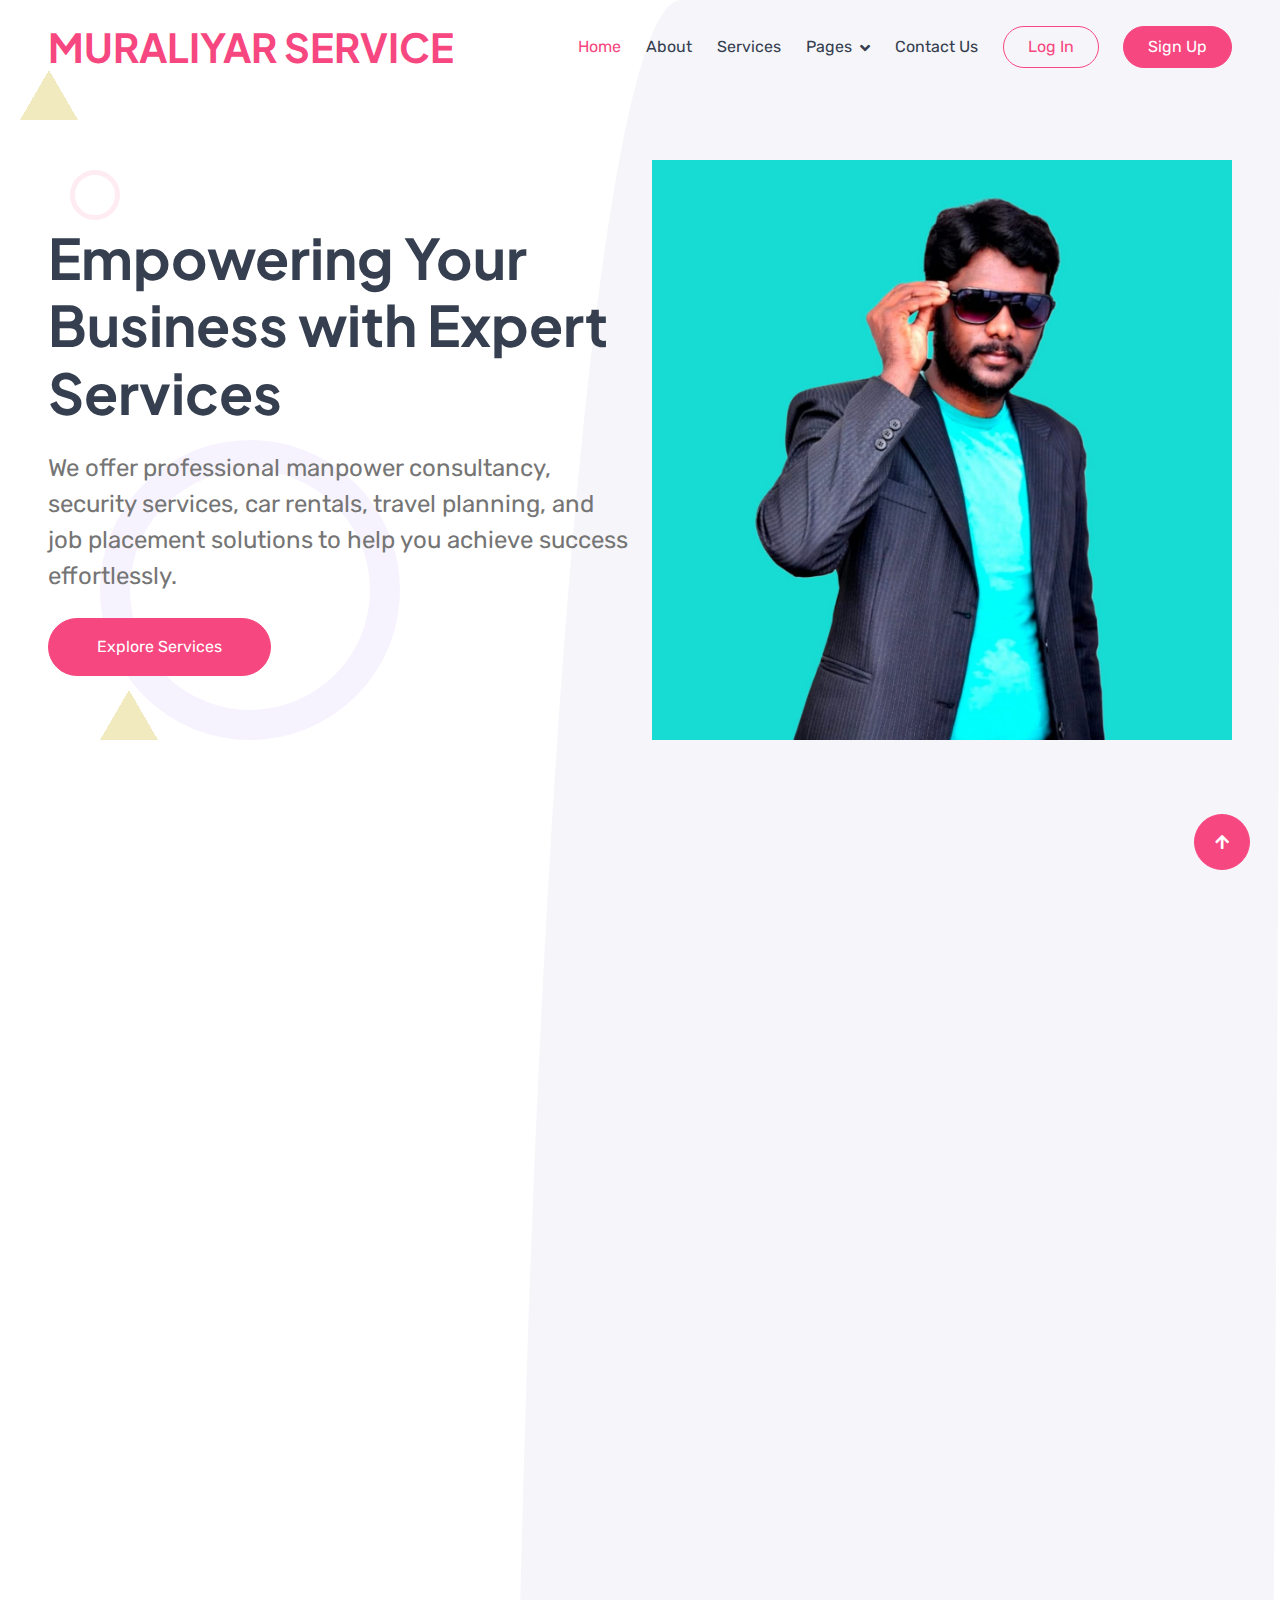
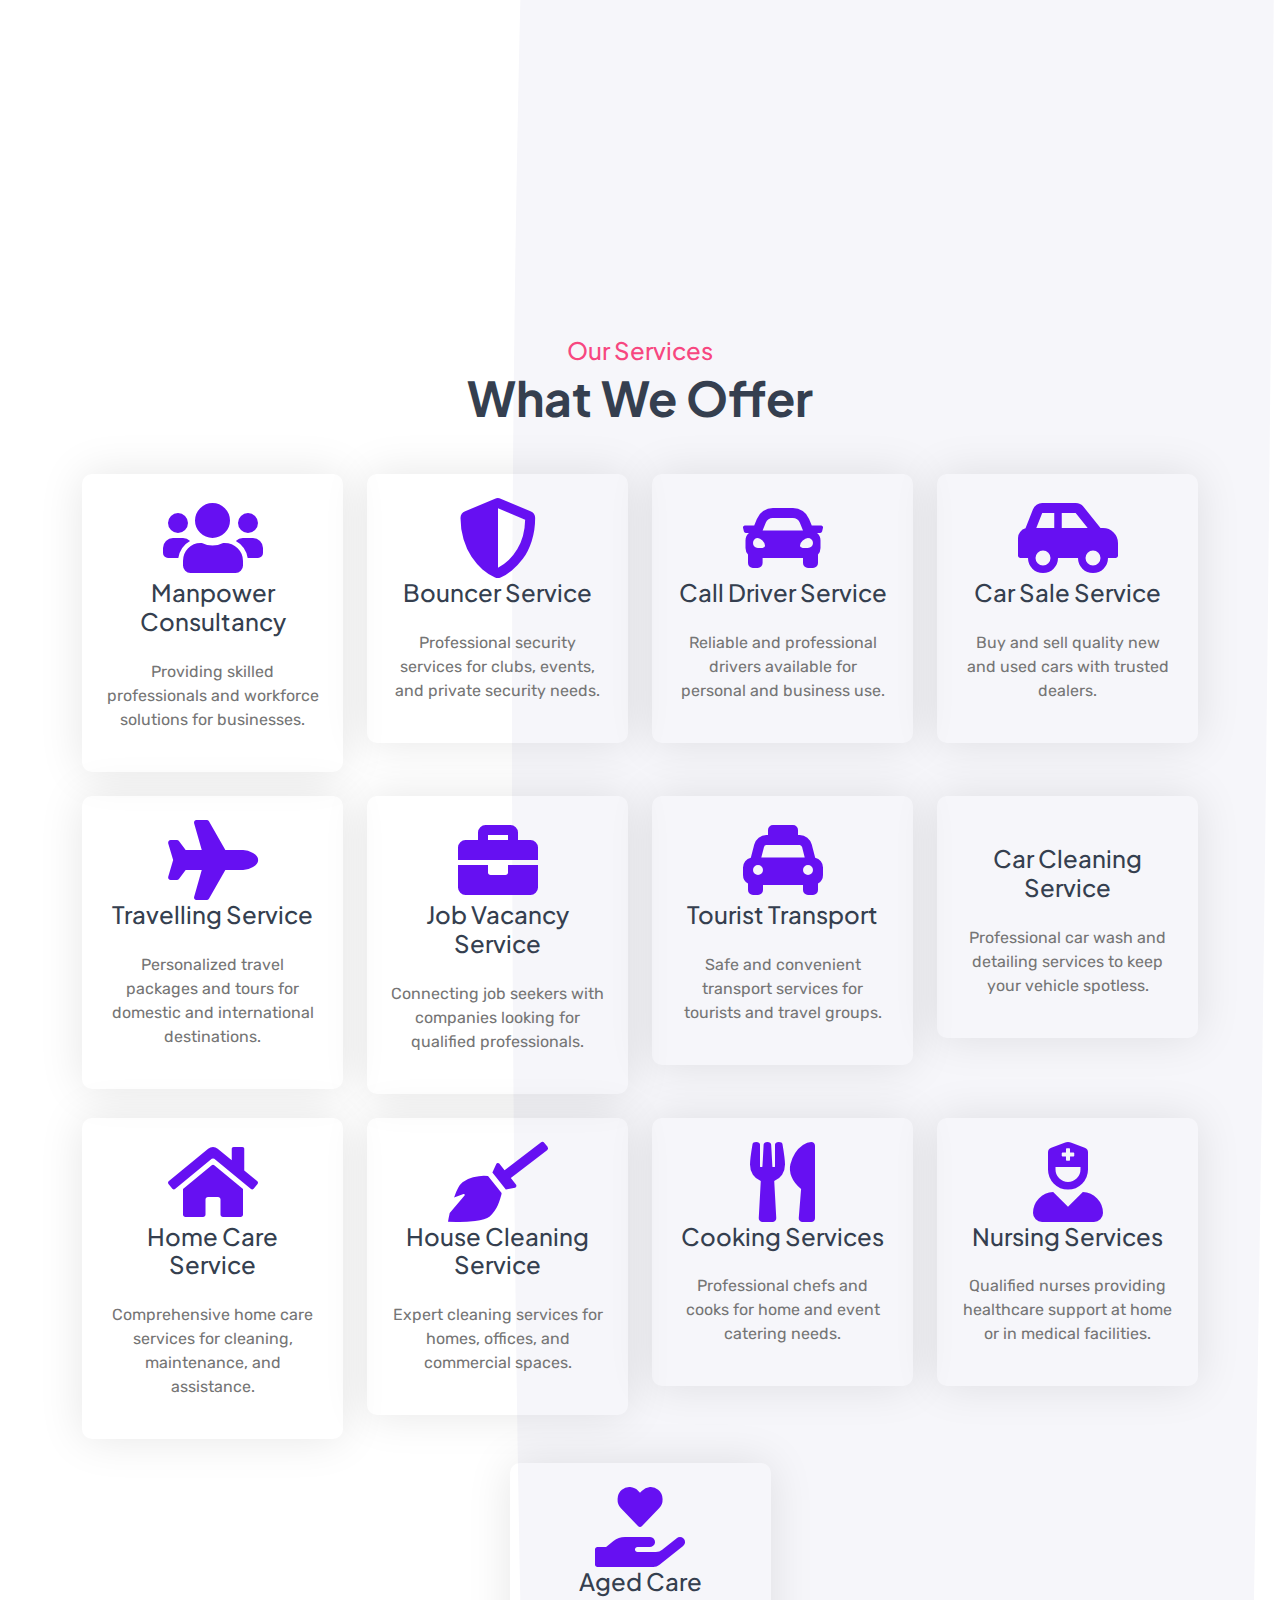
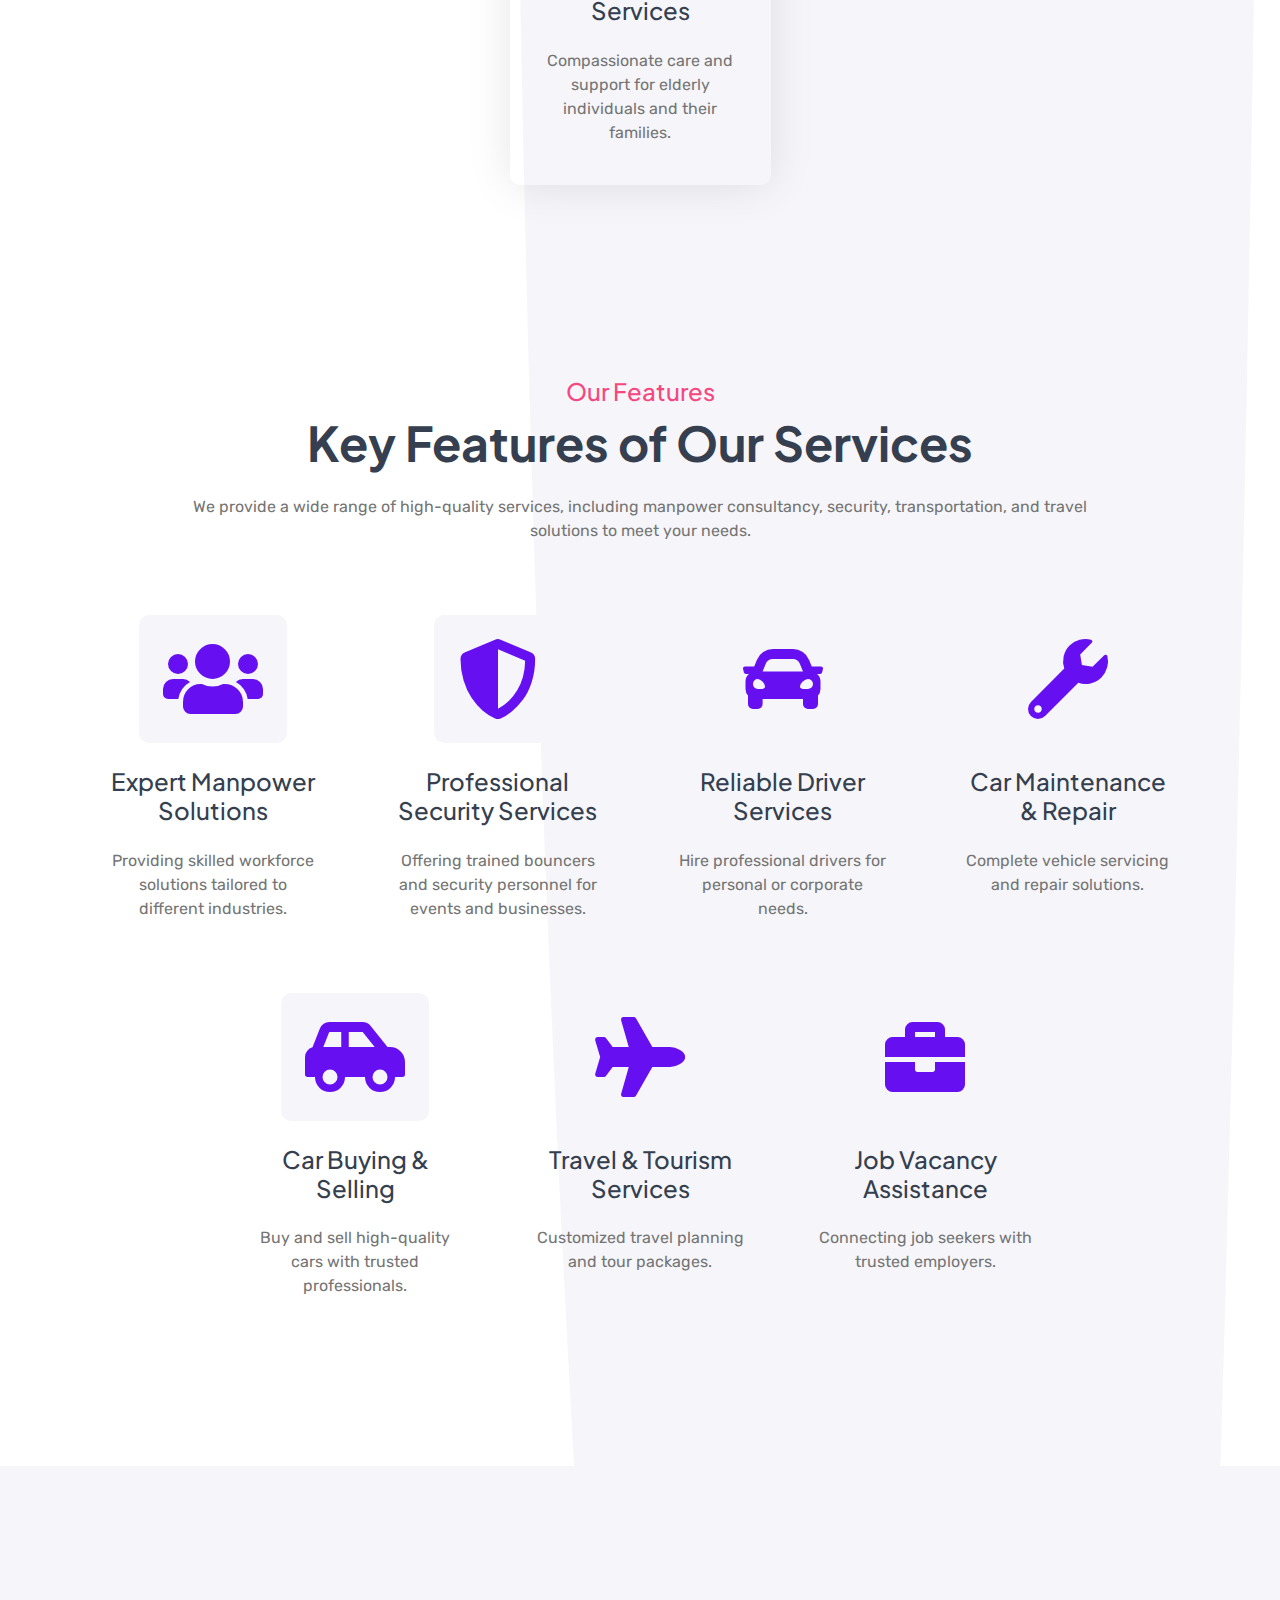
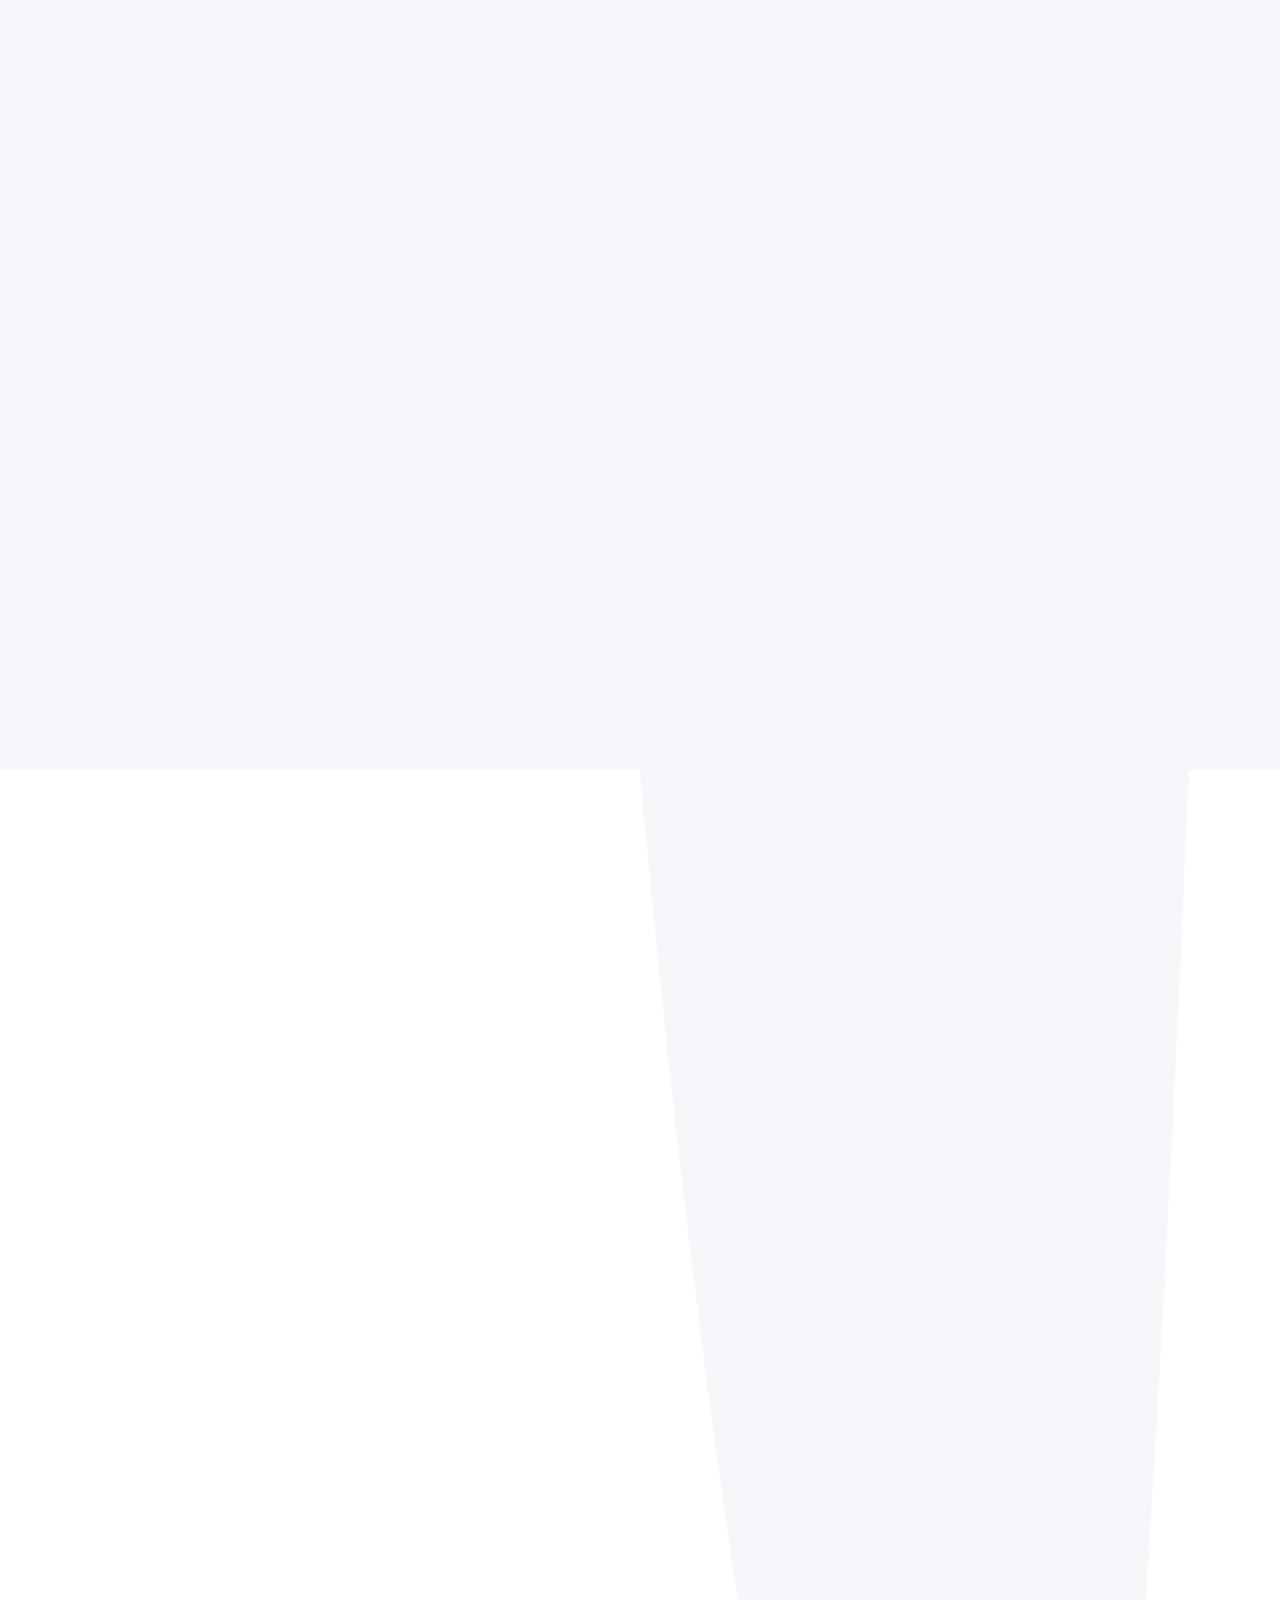
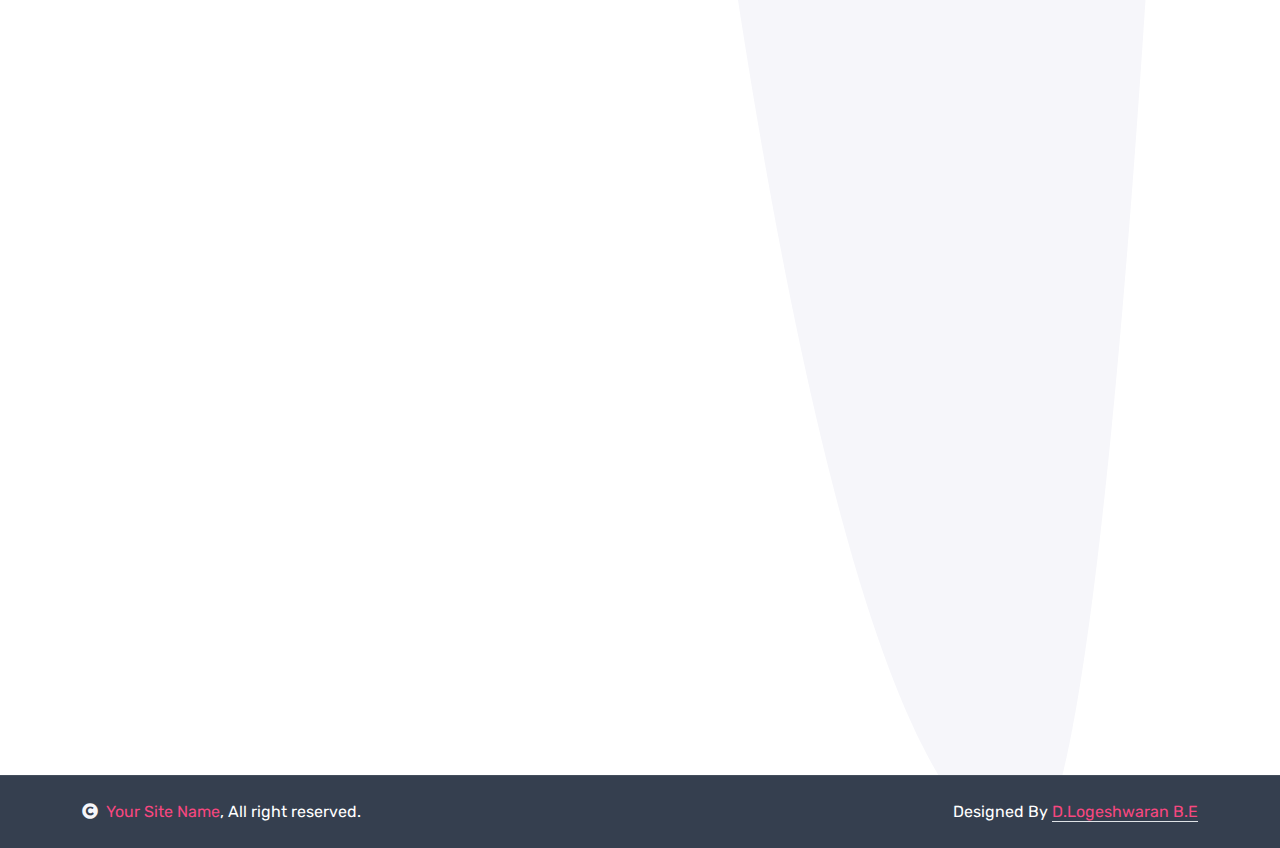
==== frontend/index.html @ b217ac42 "first commit" ====
<!DOCTYPE html>
<html lang="en">

    <head>
        <meta charset="utf-8">
        <title>Muraliyar Service</title>
        <meta content="width=device-width, initial-scale=1.0" name="viewport">
        <meta content="" name="keywords">
        <meta content="" name="description">

        <!-- Google Web Fonts -->
        <link rel="preconnect" href="https://fonts.googleapis.com">
        <link rel="preconnect" href="https://fonts.gstatic.com" crossorigin>
        <link href="https://fonts.googleapis.com/css2?family=Plus+Jakarta+Sans:wght@500;600;700&family=Rubik:wght@400;500&display=swap" rel="stylesheet"> 

        <!-- Icon Font Stylesheet -->
        <link rel="stylesheet" href="https://use.fontawesome.com/releases/v5.15.4/css/all.css"/>
        <link href="https://cdn.jsdelivr.net/npm/bootstrap-icons@1.4.1/font/bootstrap-icons.css" rel="stylesheet">

        <!-- Libraries Stylesheet -->
        <link href="lib/animate/animate.min.css" rel="stylesheet">
        <link href="lib/owlcarousel/assets/owl.carousel.min.css" rel="stylesheet">
        <link href="lib/lightbox/css/lightbox.min.css" rel="stylesheet">


        <!-- Customized Bootstrap Stylesheet -->
        <link href="css/bootstrap.min.css" rel="stylesheet">

        <!-- Template Stylesheet -->
        <link href="css/style.css" rel="stylesheet">
    </head>

    <body>

        <!-- Spinner Start -->
        <div id="spinner" class="show bg-white position-fixed translate-middle w-100 vh-100 top-50 start-50 d-flex align-items-center justify-content-center">
            <div class="spinner-border text-primary" style="width: 3rem; height: 3rem;" role="status">
                <span class="sr-only">Loading...</span>
            </div>
        </div>
        <!-- Spinner End -->


        <!-- Navbar & Hero Start -->
        <div class="container-fluid header position-relative overflow-hidden p-0">
            <nav class="navbar navbar-expand-lg fixed-top navbar-light px-4 px-lg-5 py-3 py-lg-0">
                <a href="index.html" class="navbar-brand p-0">
                    <h1 class="display-6 text-primary m-0">MURALIYAR SERVICE </h1>
                    <!-- <img src="img/logo.png" alt="Logo"> -->
                </a>
                <button class="navbar-toggler" type="button" data-bs-toggle="collapse" data-bs-target="#navbarCollapse">
                    <span class="fa fa-bars"></span>
                </button>
                <div class="collapse navbar-collapse" id="navbarCollapse">
                    <div class="navbar-nav ms-auto py-0">
                        <a href="index.html" class="nav-item nav-link active">Home</a>
                        <a href="about.html" class="nav-item nav-link">About</a>
                        <a href="service.html" class="nav-item nav-link">Services</a>
                        <div class="nav-item dropdown">
                            <a href="#" class="nav-link dropdown-toggle" data-bs-toggle="dropdown">Pages</a>
                            <div class="dropdown-menu m-0">
                                <a href="feature.html" class="dropdown-item">Features</a>
                                <a href="pricing.html" class="dropdown-item">Pricing</a>
                            </div>
                        </div>
                        <a href="contact.html" class="nav-item nav-link">Contact Us</a>
                    </div>
                    <a href="login.html" class="btn btn-light border border-primary rounded-pill text-primary py-2 px-4 me-4">Log In</a>
                    <a href="signup.html" class="btn btn-primary rounded-pill text-white py-2 px-4">Sign Up</a>
                </div>
            </nav>

<!-- Hero Header Start -->
<div class="hero-header overflow-hidden px-5">
    <div class="rotate-img">
        <img src="img/sty-1.png" class="img-fluid w-100" alt="">
        <div class="rotate-sty-2"></div>
    </div>
    <div class="row gy-5 align-items-center">
        <div class="col-lg-6 wow fadeInLeft" data-wow-delay="0.1s">
            <h1 class="display-4 text-dark mb-4 wow fadeInUp" data-wow-delay="0.3s">Empowering Your Business with Expert Services</h1>
            <p class="fs-4 mb-4 wow fadeInUp" data-wow-delay="0.5s">We offer professional manpower consultancy, security services, car rentals, travel planning, and job placement solutions to help you achieve success effortlessly.</p>
            <a href="service.html" class="btn btn-primary rounded-pill py-3 px-5 wow fadeInUp" data-wow-delay="0.7s">Explore Services</a>
        </div>
        <div class="col-lg-6 wow fadeInRight" data-wow-delay="0.2s">
            <img src="img\IMG-20250218-WA0001[1].jpg" class="img-fluid w-100 h-100" alt="Our Services">
        </div>
    </div>
</div>
<!-- Hero Header End -->


<!-- About Start -->
<div class="container-fluid overflow-hidden py-5" style="margin-top: 6rem;">
    <div class="container py-5">
        <div class="row g-5">
            <div class="col-lg-6 wow fadeInUp" data-wow-delay="0.1s">
                <div class="RotateMoveLeft">
                    <img src="img/IMG-20250218-WA0002[1].jpg" class="img-fluid w-100" alt="Our Services">
                </div>
            </div>
            <div class="col-lg-6 wow fadeInUp" data-wow-delay="0.3s">
                <h4 class="mb-1 text-primary">About Us</h4>
                <h1 class="display-5 mb-4">Reliable Services for Your Business Needs</h1>
                <p class="mb-4">At Muraliyar Services, we specialize in providing top-quality manpower consultancy, professional security services, car rentals, vehicle maintenance, travel planning, and job vacancy solutions. Our mission is to deliver reliable and efficient services that meet your business and personal needs.</p>
                <a href="contact.html" class="btn btn-primary rounded-pill py-3 px-5">Learn More</a>
            </div>
        </div>
    </div>
</div>
<!-- About End -->





    <!-- Service Start -->
    <div class="container-fluid service py-5">
        <div class="container py-5">
            <div class="text-center mx-auto mb-5" style="max-width: 900px;">
                <h4 class="mb-1 text-primary">Our Services</h4>
                <h1 class="display-5 mb-4">What We Offer</h1>
            </div>
            <div class="row g-4 justify-content-center">
                <div class="col-md-6 col-lg-4 col-xl-3">
                    <div class="service-item text-center rounded p-4">
                        <i class="fas fa-users fa-5x text-secondary"></i>
                        <h4 class="mb-4">Manpower Consultancy</h4>
                        <p>Providing skilled professionals and workforce solutions for businesses.</p>
                    </div>
                </div>
                <div class="col-md-6 col-lg-4 col-xl-3">
                    <div class="service-item text-center rounded p-4">
                        <i class="fas fa-shield-alt fa-5x text-secondary"></i>
                        <h4 class="mb-4">Bouncer Service</h4>
                        <p>Professional security services for clubs, events, and private security needs.</p>
                    </div>
                </div>
                <div class="col-md-6 col-lg-4 col-xl-3">
                    <div class="service-item text-center rounded p-4">
                        <i class="fas fa-car fa-5x text-secondary"></i>
                        <h4 class="mb-4">Call Driver Service</h4>
                        <p>Reliable and professional drivers available for personal and business use.</p>
                    </div>
                </div>
                <div class="col-md-6 col-lg-4 col-xl-3">
                    <div class="service-item text-center rounded p-4">
                        <i class="fas fa-car-side fa-5x text-secondary"></i>
                        <h4 class="mb-4">Car Sale Service</h4>
                        <p>Buy and sell quality new and used cars with trusted dealers.</p>
                    </div>
                </div>
                <div class="col-md-6 col-lg-4 col-xl-3">
                    <div class="service-item text-center rounded p-4">
                        <i class="fas fa-plane fa-5x text-secondary"></i>
                        <h4 class="mb-4">Travelling Service</h4>
                        <p>Personalized travel packages and tours for domestic and international destinations.</p>
                    </div>
                </div>
                <div class="col-md-6 col-lg-4 col-xl-3">
                    <div class="service-item text-center rounded p-4">
                        <i class="fas fa-briefcase fa-5x text-secondary"></i>
                        <h4 class="mb-4">Job Vacancy Service</h4>
                        <p>Connecting job seekers with companies looking for qualified professionals.</p>
                    </div>
                </div>
                <div class="col-md-6 col-lg-4 col-xl-3">
                    <div class="service-item text-center rounded p-4">
                        <i class="fas fa-taxi fa-5x text-secondary"></i>
                        <h4 class="mb-4">Tourist Transport</h4>
                        <p>Safe and convenient transport services for tourists and travel groups.</p>
                    </div>
                </div>
                <div class="col-md-6 col-lg-4 col-xl-3">
                    <div class="service-item text-center rounded p-4">
                        <i class="fas fa-car-wash fa-5x text-secondary"></i>
                        <h4 class="mb-4">Car Cleaning Service</h4>
                        <p>Professional car wash and detailing services to keep your vehicle spotless.</p>
                    </div>
                </div>
                <div class="col-md-6 col-lg-4 col-xl-3">
                    <div class="service-item text-center rounded p-4">
                        <i class="fas fa-home fa-5x text-secondary"></i>
                        <h4 class="mb-4">Home Care Service</h4>
                        <p>Comprehensive home care services for cleaning, maintenance, and assistance.</p>
                    </div>
                </div>
                <div class="col-md-6 col-lg-4 col-xl-3">
                    <div class="service-item text-center rounded p-4">
                        <i class="fas fa-broom fa-5x text-secondary"></i>
                        <h4 class="mb-4">House Cleaning Service</h4>
                        <p>Expert cleaning services for homes, offices, and commercial spaces.</p>
                    </div>
                </div>
                <div class="col-md-6 col-lg-4 col-xl-3">
                    <div class="service-item text-center rounded p-4">
                        <i class="fas fa-utensils fa-5x text-secondary"></i>
                        <h4 class="mb-4">Cooking Services</h4>
                        <p>Professional chefs and cooks for home and event catering needs.</p>
                    </div>
                </div>
                <div class="col-md-6 col-lg-4 col-xl-3">
                    <div class="service-item text-center rounded p-4">
                        <i class="fas fa-user-nurse fa-5x text-secondary"></i>
                        <h4 class="mb-4">Nursing Services</h4>
                        <p>Qualified nurses providing healthcare support at home or in medical facilities.</p>
                    </div>
                </div>
                <div class="col-md-6 col-lg-4 col-xl-3">
                    <div class="service-item text-center rounded p-4">
                        <i class="fas fa-hand-holding-heart fa-5x text-secondary"></i>
                        <h4 class="mb-4">Aged Care Services</h4>
                        <p>Compassionate care and support for elderly individuals and their families.</p>
                    </div>
                </div>
            </div>
        </div>
    </div>
    <!-- Service End -->

        

<!-- Feature Start -->
<div class="container-fluid feature overflow-hidden py-5">
    <div class="container py-5">
        <div class="text-center mx-auto mb-5" style="max-width: 900px;">
            <h4 class="text-primary">Our Features</h4>
            <h1 class="display-5 mb-4">Key Features of Our Services</h1>
            <p class="mb-0">We provide a wide range of high-quality services, including manpower consultancy, security, transportation, and travel solutions to meet your needs.</p>
        </div>
        <div class="row g-4 justify-content-center text-center mb-5">
            <div class="col-md-6 col-lg-4 col-xl-3">
                <div class="text-center p-4">
                    <div class="d-inline-block rounded bg-light p-4 mb-4"><i class="fas fa-users fa-5x text-secondary"></i></div>
                    <div class="feature-content">
                        <h4>Expert Manpower Solutions</h4>
                        <p class="mt-4 mb-0">Providing skilled workforce solutions tailored to different industries.</p>
                    </div>
                </div>
            </div>
            <div class="col-md-6 col-lg-4 col-xl-3">
                <div class="text-center p-4">
                    <div class="d-inline-block rounded bg-light p-4 mb-4"><i class="fas fa-shield-alt fa-5x text-secondary"></i></div>
                    <div class="feature-content">
                        <h4>Professional Security Services</h4>
                        <p class="mt-4 mb-0">Offering trained bouncers and security personnel for events and businesses.</p>
                    </div>
                </div>
            </div>
            <div class="col-md-6 col-lg-4 col-xl-3">
                <div class="text-center p-4">
                    <div class="d-inline-block rounded bg-light p-4 mb-4"><i class="fas fa-car fa-5x text-secondary"></i></div>
                    <div class="feature-content">
                        <h4>Reliable Driver Services</h4>
                        <p class="mt-4 mb-0">Hire professional drivers for personal or corporate needs.</p>
                    </div>
                </div>
            </div>
            <div class="col-md-6 col-lg-4 col-xl-3">
                <div class="text-center p-4">
                    <div class="d-inline-block rounded bg-light p-4 mb-4"><i class="fas fa-wrench fa-5x text-secondary"></i></div>
                    <div class="feature-content">
                        <h4>Car Maintenance & Repair</h4>
                        <p class="mt-4 mb-0">Complete vehicle servicing and repair solutions.</p>
                    </div>
                </div>
            </div>
            <div class="col-md-6 col-lg-4 col-xl-3">
                <div class="text-center p-4">
                    <div class="d-inline-block rounded bg-light p-4 mb-4"><i class="fas fa-car-side fa-5x text-secondary"></i></div>
                    <div class="feature-content">
                        <h4>Car Buying & Selling</h4>
                        <p class="mt-4 mb-0">Buy and sell high-quality cars with trusted professionals.</p>
                    </div>
                </div>
            </div>
            <div class="col-md-6 col-lg-4 col-xl-3">
                <div class="text-center p-4">
                    <div class="d-inline-block rounded bg-light p-4 mb-4"><i class="fas fa-plane fa-5x text-secondary"></i></div>
                    <div class="feature-content">
                        <h4>Travel & Tourism Services</h4>
                        <p class="mt-4 mb-0">Customized travel planning and tour packages.</p>
                    </div>
                </div>
            </div>
            <div class="col-md-6 col-lg-4 col-xl-3">
                <div class="text-center p-4">
                    <div class="d-inline-block rounded bg-light p-4 mb-4"><i class="fas fa-briefcase fa-5x text-secondary"></i></div>
                    <div class="feature-content">
                        <h4>Job Vacancy Assistance</h4>
                        <p class="mt-4 mb-0">Connecting job seekers with trusted employers.</p>
                    </div>
                </div>
            </div>
        </div>
    </div>
</div>
<!-- Feature End -->


<!-- FAQ Start -->
<div class="container-fluid FAQ bg-light overflow-hidden py-5">
    <div class="container py-5">
        <div class="row g-5 align-items-center">
            <div class="col-lg-6 wow fadeInLeft" data-wow-delay="0.1s">
               <div class="accordion" id="accordionExample">
                    <div class="accordion-item border-0 mb-4">
                        <h2 class="accordion-header" id="headingOne">
                            <button class="accordion-button rounded-top" type="button" data-bs-toggle="collapse" data-bs-target="#collapseOne" aria-expanded="true" aria-controls="collapseOne">
                                Why choose our Manpower Consultancy Services?
                            </button>
                        </h2>
                        <div id="collapseOne" class="accordion-collapse collapse show" aria-labelledby="headingOne" data-bs-parent="#accordionExample">
                            <div class="accordion-body my-2">
                                <h5>Providing Skilled Workforce Solutions</h5>
                                <p>We specialize in connecting businesses with skilled professionals to meet their staffing needs. Our vast network ensures that you get the right talent for your organization.</p>
                            </div>
                        </div>
                    </div>
                    <div class="accordion-item border-0 mb-4">
                        <h2 class="accordion-header" id="headingTwo">
                            <button class="accordion-button collapsed rounded-top" type="button" data-bs-toggle="collapse" data-bs-target="#collapseTwo" aria-expanded="false" aria-controls="collapseTwo">
                                How does our Call Driver Service work?
                            </button>
                        </h2>
                        <div id="collapseTwo" class="accordion-collapse collapse" aria-labelledby="headingTwo" data-bs-parent="#accordionExample">
                            <div class="accordion-body my-2">
                                <h5>Reliable & Professional Drivers</h5>
                                <p>Our call driver service provides trained and verified drivers for your personal or business travel needs. You can book a driver anytime, ensuring a safe and comfortable journey.</p>
                            </div>
                        </div>
                    </div>
                    <div class="accordion-item border-0">
                        <h2 class="accordion-header" id="headingThree">
                            <button class="accordion-button collapsed rounded-top" type="button" data-bs-toggle="collapse" data-bs-target="#collapseThree" aria-expanded="false" aria-controls="collapseThree">
                                What are the benefits of our Tourist Transport Service?
                            </button>
                        </h2>
                        <div id="collapseThree" class="accordion-collapse collapse" aria-labelledby="headingThree" data-bs-parent="#accordionExample">
                            <div class="accordion-body my-2">
                                <h5>Safe & Comfortable Travel Experience</h5>
                                <p>Our tourist transport services ensure that travelers get a seamless travel experience with well-maintained vehicles and experienced drivers. Explore destinations with ease and comfort.</p>
                            </div>
                        </div>
                    </div>
               </div>
            </div>
            <div class="col-lg-6 wow fadeInRight" data-wow-delay="0.3s">
                <div class="FAQ-img RotateMoveRight rounded">
                    <img src="img/featureimg.jpg" class="img-fluid w-100" alt="Our Services">
                </div>
            </div>
        </div>
    </div>
</div>
<!-- FAQ End -->


<!-- Pricing Start -->
<div class="container-fluid price py-5">
    <div class="container py-5">
        <div class="text-center mx-auto mb-5 wow fadeInUp" data-wow-delay="0.1s" style="max-width: 900px;">
            <h4 class="text-primary">Package Tariff</h4>
            <h1 class="display-5 mb-4">Choose the Best Plan for Your Trip</h1>
            <p class="mb-0">Find the perfect package that suits your travel needs. Compare our options and book your ride today.</p>
        </div>
        <div class="row g-5 justify-content-center">
            <div class="col-md-12 wow fadeInUp" data-wow-delay="0.1s">
                <div class="price-item bg-light rounded text-center">
                    <div class="text-center text-dark border-bottom d-flex flex-column justify-content-center p-4">
                        <p class="fs-2 fw-bold text-uppercase mb-0">Tariff Details</p>
                    </div>
                    <div class="text-start p-5">
                        <table class="table table-bordered">
                            <thead class="table-primary">
                                <tr>
                                    <th>KM</th>
                                    <th>SEDAN A/C</th>
                                    <th>ERTIGA A/C</th>
                                    <th>XYLO, TAVERA A/C</th>
                                    <th>EECO A/C</th>
                                    <th>INNOVA A/C</th>
                                </tr>
                            </thead>
                            <tbody>
                                <tr><td>20</td><td>420</td><td>620</td><td>620</td><td>520</td><td>830</td></tr>
                                <tr><td>40</td><td>700</td><td>940</td><td>960</td><td>800</td><td>1190</td></tr>
                                <tr><td>80</td><td>1260</td><td>1580</td><td>1640</td><td>1360</td><td>1910</td></tr>
                                <tr><td>100</td><td>1540</td><td>1900</td><td>1980</td><td>1640</td><td>2270</td></tr>
                                <tr><td>150</td><td>2240</td><td>2700</td><td>2830</td><td>2340</td><td>3170</td></tr>
                                <tr><td>200</td><td>2940</td><td>3500</td><td>3680</td><td>3040</td><td>4070</td></tr>
                                <tr><td>250</td><td>3640</td><td>4300</td><td>4530</td><td>3740</td><td>4970</td></tr>
                                <tr><td>300</td><td>4340</td><td>5100</td><td>5380</td><td>4440</td><td>5870</td></tr>
                                <tr><td>350</td><td>5040</td><td>5900</td><td>6230</td><td>5140</td><td>6770</td></tr>
                                <tr><td>400</td><td>5740</td><td>6100</td><td>7080</td><td>5840</td><td>7670</td></tr>
                            </tbody>
                        </table>
                        <a class="btn btn-primary rounded-pill py-2 px-5 mt-3" type="button" href="contact.html">contact</a>
                    </div>
                </div>
            </div>
        </div>
    </div>
</div>
<!-- Pricing End -->





        <!-- Footer Start -->
        <div class="container-fluid footer py-5 wow fadeIn" data-wow-delay="0.2s">
            <div class="container py-5">
                <div class="row g-5">
                    <div class="col-md-6 col-lg-6 col-xl-3">
                        <div class="footer-item d-flex flex-column">
                            <h4 class="text-dark mb-4">Company</h4>
                            <a href="feature.html"> Our Features</a>
                            <a href="about.html"> About Us</a>
                        </div>
                    </div>
                    <div class="col-md-6 col-lg-6 col-xl-3">
                        <div class="footer-item d-flex flex-column">
                            <h4 class="mb-4 text-dark">Quick Links</h4>
                            <a href="about.html"> About Us</a>
                            <a href="contact.html"> Contact Us</a>
                        </div>
                    </div>
                    <div class="col-md-6 col-lg-6 col-xl-3">
                        <div class="footer-item d-flex flex-column">
                            <h4 class="mb-4 text-dark">Services</h4>
                            <a href="service.html"> Services</a>
                            <a href="pricing.html"> Offering Job Salary</a>
                        </div>
                    </div>
                    <div class="col-md-6 col-lg-6 col-xl-3">
                        <div class="footer-item d-flex flex-column">
                            <h4 class="mb-4 text-dark">Contact Info</h4>
                            <a href=""><i class="fa fa-map-marker-alt me-2"></i> TINDIVANAM, VILLUPURAM, TAMIL NADU, INDIA.</a>
                            <a href=""><i class="fas fa-envelope me-2"></i> muraliyar150289@gmail.com</a>
                            <a href=""><i class="fas fa-phone me-2"></i> +91 63854 34306</a>
                            <a href="" class="mb-3"><i class="fas fa-print me-2"></i> +91 63854 34326</a>
                            <div class="d-flex align-items-center">
                                <i class="fas fa-share fa-2x text-secondary me-2"></i>
                                <a class="btn-square btn btn-primary rounded-circle mx-1" href=""><i class="fab fa-facebook-f"></i></a>
                                <a class="btn-square btn btn-primary rounded-circle mx-1" href=""><i class="fab fa-twitter"></i></a>
                                <a class="btn-square btn btn-primary rounded-circle mx-1" href=""><i class="fab fa-instagram"></i></a>
                                <a class="btn-square btn btn-primary rounded-circle mx-1" href=""><i class="fab fa-linkedin-in"></i></a>
                            </div>
                        </div>
                    </div>
                </div>
            </div>
        </div>
        <!-- Footer End -->

        
        <!-- Copyright Start -->
        <div class="container-fluid copyright py-4">
            <div class="container">
                <div class="row g-4 align-items-center">
                    <div class="col-md-6 text-center text-md-start mb-md-0">
                        <span class="text-white"><a href="#"><i class="fas fa-copyright text-light me-2"></i>Your Site Name</a>, All right reserved.</span>
                    </div>
                    <div class="col-md-6 text-center text-md-end text-white">
                        <!--/*** This template is free as long as you keep the below author’s credit link/attribution link/backlink. ***/-->
                        <!--/*** If you'd like to use the template without the below author’s credit link/attribution link/backlink, ***/-->
                        <!--/*** you can purchase the Credit Removal License from "https://htmlcodex.com/credit-removal". ***/-->
                        Designed By <a class="border-bottom" href="https://personal-blog-virid-alpha.vercel.app/">D.Logeshwaran B.E</a>
                    </div>
                </div>
            </div>
        </div>
        <!-- Copyright End -->


        <!-- Back to Top -->
        <a href="#" class="btn btn-primary btn-lg-square back-to-top"><i class="fa fa-arrow-up"></i></a>   

        
    <!-- JavaScript Libraries -->
    <script src="https://ajax.googleapis.com/ajax/libs/jquery/3.6.4/jquery.min.js"></script>
    <script src="https://cdn.jsdelivr.net/npm/bootstrap@5.0.0/dist/js/bootstrap.bundle.min.js"></script>
    <script src="lib/wow/wow.min.js"></script>
    <script src="lib/easing/easing.min.js"></script>
    <script src="lib/waypoints/waypoints.min.js"></script>
    <script src="lib/counterup/counterup.min.js"></script>
    <script src="lib/owlcarousel/owl.carousel.min.js"></script>
    <script src="lib/lightbox/js/lightbox.min.js"></script>
    

    <!-- Template Javascript -->
    <script src="js/main.js"></script>
    </body>

</html>
---- frontend/css/style.css ----
/*** Spinner Start ***/
/*** Spinner ***/
#spinner {
    opacity: 0;
    visibility: hidden;
    transition: opacity .5s ease-out, visibility 0s linear .5s;
    z-index: 99999;
}

#spinner.show {
    transition: opacity .5s ease-out, visibility 0s linear 0s;
    visibility: visible;
    opacity: 1;
}
/*** Spinner End ***/

.back-to-top {
    position: fixed;
    right: 30px;
    bottom: 30px;
    display: flex;
    width: 45px;
    height: 45px;
    align-items: center;
    justify-content: center;
    transition: 0.5s;
    z-index: 99;
}

/*** Button Start ***/
.btn {
    font-weight: 600;
    transition: .5s;
}

.btn-square {
    width: 32px;
    height: 32px;
}

.btn-sm-square {
    width: 34px;
    height: 34px;
}

.btn-md-square {
    width: 44px;
    height: 44px;
}

.btn-lg-square {
    width: 56px;
    height: 56px;
}

.btn-square,
.btn-sm-square,
.btn-md-square,
.btn-lg-square {
    padding: 0;
    display: flex;
    align-items: center;
    justify-content: center;
    font-weight: normal;
    border-radius: 50%;
}

.btn.btn-primary {
    background: var(--bs-primary) !important;
    color: var(--bs-white) !important;
    font-weight: 400;
    transition: 0.5s;
}

.btn.btn-primary:hover {
    background: var(--bs-white) !important;
    color: var(--bs-primary) !important;
}

.btn.btn-light {
    background: var(--bs-light) !important;
    color: var(--bs-primary) !important;
    font-weight: 400;
    transition: 0.5s;
}

.btn.btn-light:hover {
    background: var(--bs-primary) !important;
    color: var(--bs-light) !important;
}


.RotateMoveLeft {
    position: relative;
    animation: RotateMoveLeft 10s linear infinite;
}

.RotateMoveRight {
    position: relative;
    animation: RotateMoveLeft 10s linear infinite;
}

@keyframes RotateMoveLeft {
    0%   {left: 0px;}
    50%   {left: 40px;}
    100%  {left: 0px;}
}

@keyframes RotateMoveRight {
    0%   {right: 0px;}
    50%   {right: 40px;}
    100%  {right: 0px;}
}


/*** Navbar ***/
.navbar-light .navbar-nav .nav-link {
    margin-right: 25px;
    padding: 35px 0;
    color: var(--bs-dark) !important;
    font-size: 16px;
    font-weight: 400;
    outline: none;
    transition: .5s;
}

.sticky-top.navbar-light .navbar-nav .nav-link {
    padding: 20px 0;
    color: var(--dark) !important;
}

.navbar-light .navbar-nav .nav-link:hover,
.navbar-light .navbar-nav .nav-link.active {
    color: var(--bs-primary) !important;
}

.navbar-light .navbar-brand img {
    max-height: 50px;
    transition: .5s;
}

.sticky-top.navbar-light .navbar-brand img {
    max-height: 45px;
}

.navbar .dropdown-toggle::after {
    border: none;
    content: "\f107";
    font-family: "Font Awesome 5 Free";
    font-weight: 600;
    vertical-align: middle;
    margin-left: 8px;
}

@media (min-width: 1200px) {
    .navbar .nav-item .dropdown-menu {
        display: block;
        visibility: hidden;
        top: 100%;
        transform: rotateX(-75deg);
        transform-origin: 0% 0%;
        border: 0;
        border-radius: 10px;
        transition: .5s;
        opacity: 0;
    }
}

.dropdown .dropdown-menu a:hover {
    background: var(--bs-primary);
    color: var(--bs-white);
}

.navbar .nav-item:hover .dropdown-menu {
    transform: rotateX(0deg);
    visibility: visible;
    background: var(--bs-light) !important;
    transition: .5s;
    opacity: 1;
}

.collapse.navbar-collapse {
    transition: 0.5s;
}

@media (max-width: 992px) {
    nav.bg-transparent {
        position: absolute;
        width: 100%;
        background: transparent !important;
    }

    .navbar.navbar-expand-lg button span {
        position: relative;
        z-index: 99;
    }

    .navbar {
        position: relative;
        background: var(--bs-light);
        z-index: 2;
    }

    .sticky-top.navbar-light {
        position: relative;
        background: var(--bs-white) !important;
        padding: 0 20px 20px 20px !important;
    }

    .sticky-top.navbar-light {
        background: transparent;
    }

    nav.navbar {
        padding: 0 30px 30px 0;
    }

    .navbar.navbar-expand-lg .navbar-toggler {
        padding: 10px 20px;
        border: 1px solid var(--bs-primary);
        color: var(--bs-primary);
    }

    .navbar-light .navbar-collapse {
        margin-top: 15px;
        border-top: 1px solid #DDDDDD;
    }

    .navbar-light .navbar-nav .nav-link,
    .sticky-top.navbar-light .navbar-nav .nav-link {
        padding: 10px 0;
        margin-left: 0;
        color: var(--bs-dark) !important;
    }


    .navbar-light .navbar-brand img {
        max-height: 45;
    }

    .hero-header {
        margin-top: -100px !important;
    }
}

@media (min-width: 992px) {
    .navbar-light {
        position: absolute;
        width: 100%;
        top: 0;
        left: 0;
        background: transparent !important;
        z-index: 999;
    }
    
    .sticky-top.navbar-light {
        position: fixed;
        background: var(--bs-light) !important;
    }
}
/*** Navbar End ***/

/*** Single Page Hero Header Start ***/
.bg-breadcrumb {
    position: relative;
    overflow: hidden;
    background: linear-gradient(rgba(102, 16, 242, 0.05), rgba(102, 16, 242, 0.05));
    background-position: center center;
    background-repeat: no-repeat;
    background-size: cover;
    padding: 150px 0 60px 0;
    margin-bottom: 6rem;
    transition: 0.5s;
}

.bg-breadcrumb::after {
    content: "";
    position: absolute;
    bottom: -20%;
    left: -10%;
    width: 600px;
    height: 600px;
    border-radius: 300px;
    border: 80px solid rgba(247, 71, 128, 0.05);
    background: transparent;
    animation: RotateMoveSingle 5s linear infinite;
    z-index: -1;
}

.bg-breadcrumb .breadcrumb {
    position: relative;
    z-index: 2;
}


@keyframes RotateMoveSingle {
    0% {
        -webkit-transform: rotateZ(0deg) rotate(0deg) translate3d(0, 1%, 0) rotateZ(0deg);
        transform: rotateZ(0deg) rotate(0deg) translate3d(0, 1%, 0) rotateZ(0deg);
    }
      100% {
        -webkit-transform: rotateZ(360deg) rotate(360deg) translate3d(0, 1%, 0) rotateZ(-360deg);
        transform: rotateZ(360deg) rotate(360deg) translate3d(0, 1%, 0) rotateZ(-360deg);
    }

    0% {bottom: 0px;}
    50%   {left: -10px;}
    75%   {bottom: 10%;}
    100%  {bottom: 0px;}
}

.bg-breadcrumb::before {
    content: "";
    position: absolute;
    top: -15%;
    right: -10%;
    width: 600px;
    height: 600px;
    border-radius: 300px;
    border: 80px solid rgba(247, 71, 128, 0.04);
    background: transparent;
    animation: RotateMoveSingle 5s linear infinite;
    z-index: -1;
}

@keyframes RotateMoveSingle {
    0% {
        -webkit-transform: rotateZ(0deg) rotate(0deg) translate3d(0, 1%, 0) rotateZ(0deg);
        transform: rotateZ(0deg) rotate(0deg) translate3d(0, 1%, 0) rotateZ(0deg);
    }
      100% {
        -webkit-transform: rotateZ(360deg) rotate(360deg) translate3d(0, 1%, 0) rotateZ(-360deg);
        transform: rotateZ(360deg) rotate(360deg) translate3d(0, 1%, 0) rotateZ(-360deg);
    }

    0% {top: 0px;}
    50%   {top: 10%;}
    100%  {top: 0px;}
}

@media (max-width: 992px) {
    .bg-breadcrumb {
        padding-top: 100px !important;
    }
}

.bg-breadcrumb .breadcrumb-item a {
    color: var(--bs-dark) !important;
}


.breadcrumb-animation {
    position: absolute;
    top: 0;
    left: 0;
    width: 100%;
    height: 100%;
    overflow: hidden;
}

.breadcrumb-animation li {
    position: absolute;
    display: block;
    list-style: none;
    width: 20px;
    height: 20px;
    background: rgba(102, 16, 242, 0.07);
    animation: animate 25s linear infinite;
    bottom: -150px;
    
}

.breadcrumb-animation li:nth-child(1) {
    left: 25%;
    width: 80px;
    height: 80px;
    animation-delay: 0s;
}


.breadcrumb-animation li:nth-child(2) {
    left: 10%;
    width: 20px;
    height: 20px;
    animation-delay: 2s;
    animation-duration: 12s;
}

.breadcrumb-animation li:nth-child(3) {
    left: 70%;
    width: 20px;
    height: 20px;
    animation-delay: 4s;
}

.breadcrumb-animation li:nth-child(4) {
    left: 40%;
    width: 60px;
    height: 60px;
    animation-delay: 0s;
    animation-duration: 18s;
}

.breadcrumb-animation li:nth-child(5) {
    left: 65%;
    width: 20px;
    height: 20px;
    animation-delay: 0s;
}

.breadcrumb-animation li:nth-child(6) {
    left: 75%;
    width: 110px;
    height: 110px;
    animation-delay: 3s;
}

.breadcrumb-animation li:nth-child(7) {
    left: 35%;
    width: 150px;
    height: 150px;
    animation-delay: 7s;
}

.breadcrumb-animation li:nth-child(8) {
    left: 50%;
    width: 25px;
    height: 25px;
    animation-delay: 15s;
    animation-duration: 45s;
}

.breadcrumb-animation li:nth-child(9) {
    left: 20%;
    width: 15px;
    height: 15px;
    animation-delay: 2s;
    animation-duration: 35s;
}

.breadcrumb-animation li:nth-child(10) {
    left: 85%;
    width: 150px;
    height: 150px;
    animation-delay: 0s;
    animation-duration: 11s;
}

@keyframes animate {

    0%{
        transform: translateY(0) rotate(0deg);
        opacity: 1;
        border-radius: 0;
    }

    100%{
        transform: translateY(-1000px) rotate(720deg);
        opacity: 0;
        border-radius: 50%;
    }

}
/*** Single Page Hero Header End ***/


/*** Hearo Header Start ***/
.header::after {
    position: absolute;
    content: "";
    top: 0;
    right: 0;
    width: 60%;
    height: 100%;
    background: var(--bs-light);
    border-radius: 22% 78% 33% 67% / 32% 0% 100% 68%;
    animation: bgMove 5s linear infinite;
    z-index: -1;
}

@keyframes bgMove {
    0%   {right: 0px;}
    50%   {right: 20px;}
    100%  {right: 0px;}
}

.header::before {
    content: "";
    position: absolute;
    bottom: -9%;
    left: -7%;
    width: 400px;
    height: 400px;
    border-radius: 200px;
    border: 30px solid rgba(247, 71, 128, 0.05);
    background: transparent;
    animation: RotateMoveHeader 5s linear infinite;
    z-index: -1;

}

@keyframes RotateMoveHeader {
    0% {
        -webkit-transform: rotateZ(0deg) rotate(0deg) translate3d(0, 1%, 0) rotateZ(0deg);
        transform: rotateZ(0deg) rotate(0deg) translate3d(0, 1%, 0) rotateZ(0deg);
    }
      100% {
        -webkit-transform: rotateZ(360deg) rotate(360deg) translate3d(0, 1%, 0) rotateZ(-360deg);
        transform: rotateZ(360deg) rotate(360deg) translate3d(0, 1%, 0) rotateZ(-360deg);
    }


    0% {bottom: 0px;}
    50%   {left: -10px;}
    75%   {bottom: 9%;}
    100%  {bottom: 0px;}
}

.hero-header {
    padding-top: 160px;
    padding-bottom: 100px;
    position: relative;
}

.hero-header::after {
    content: "";
    position: absolute;
    left: 100px;
    bottom: 100px;
    width: 58px;
    height: 50px;
    background: url(../img/sty-1.png) center center no-repeat;
    animation: RotateMoveSty-3 45s linear infinite;
    transition: 0.5s;
    z-index: -1;
    
}

@keyframes RotateMoveSty-3 {
    0%   {left: 100px;}
    40%   {bottom: -0px;}
    50%   {left: 700px;}
    70%   {bottom: 500px;}
    80%   {left: 400px;}
    95%   {bottom: -0px;}
    100%  {left: 100px;}
}

.hero-header::before {
    content: "";
    position: absolute;
    left: 100px;
    bottom: 100px;
    width: 300px;
    height: 300px;
    border-radius: 150px;
    border: 30px solid rgba(102, 16, 242, 0.05);
    background: transparent;
    animation: RotateMoveSty-4 45s linear infinite;
    transition: 0.5s;
    z-index: -1;
    
}

@keyframes RotateMoveSty-4 {
    0%   {left: 100px;}
    40%   {bottom: -0px;}
    50%   {left: 700px;}
    70%   {bottom: 500px;}
    80%   {left: 400px;}
    95%   {bottom: -0px;}
    100%  {left: 100px;}
}


.hero-header .rotate-img {
    position: absolute;
    top: 70px;
    left: 20px;
}

.hero-header .rotate-img .rotate-sty-2 {
    position: absolute;
    top: 100px;
    left: 50px;
    width: 50px;
    height: 50px;
    border-radius: 30px;
    border: 5px solid rgba(247, 71, 128, 0.1);
    background: transparent;
    animation: RotateMoveSty-2 45s linear infinite;
    transition: 0.5s;

}

@keyframes RotateMoveSty-2 {
    0%   {left: 0px;}
    40%   {top: -30px;}
    50%   {left: 500px;}
    70%   {top: 200px;}
    80%   {left: 100px;}
    95%   {top: -30px;}
    100%  {left: 0px;}
}

.hero-header .rotate-img img {
    position: relative;
    animation: RotateMove 30s linear infinite;
    z-index: -1;
}

@keyframes RotateMove {
    0%   {left: 0px;}
    50%   {left: 200px;}
    100%  {left: 0px;}
}


@media (max-width: 992px) {
    .hero-header {
        padding-top: 280px;
        
    }

    .hero-header .rotate-img img {
        margin-top: 100px;
    }
   
}
/*** Hero Header End ***/


/*** Service Start ***/
.service .service-item {
    box-shadow: 0 0 45px rgba(0, 0, 0, 0.1);
}

.service .service-item,
.service .service-item .service-icon,
.service .service-item a {
    transition: 0.5s;
}

.service .service-item:hover {
    background: rgba(102, 16, 242, 0.09);
    border: 1px ;
}


.service .service-item:hover .service-icon,
.service .service-item:hover a {
    background: var(--bs-white) !important;
}

.service .service-item:hover a:hover {
    background: var(--bs-primary) !important;
    color: var(--bs-white);
}

/*** Service End ***/


/*** Features Start ***/
.feature .feature-img {
    background: var(--bs-light);
    border-radius: 58% 42% 21% 79% / 30% 29% 71% 70%;
}
/*** Features End ***/


/*** Pricing Start ***/
.price .price-item {
    position: relative;
    overflow: hidden;
    transition: 0.5s;
}

.price .price-item:hover {
    background: var(--bs-white) !important;
    box-shadow: 0 0 45px rgba(0, 0, 0, 0.2);
}

.price .price-item .pice-item-offer {
    position: absolute;
    width: 200px;
    height: 110px;
    top: -45px;
    right: -80px;
    background: var(--bs-primary) !important;
    color: var(--bs-white);
    transform: rotate(42deg);
    display: flex;
    align-items: end;
    justify-content: center;
    padding-bottom: 10px;
}
/*** Pricing End ***/


/*** Blog Start ***/
.blog .blog-item {
    border-radius: 10px;
}

.blog .blog-item .blog-img {
    position: relative;
    overflow: hidden;
    background: rgba(102, 16, 242, 0.2);
    border-top-right-radius: 10px;
    border-top-left-radius: 10px;
}

.blog .blog-item .blog-img .blog-info {
    position: absolute;
    width: 100%;
    height: 100%;
    bottom: 0;
    left: 0;
    padding: 20px;
    background: rgba(102, 16, 242, 0.2);
    color: var(--bs-white) !important;
    display: flex;
    align-items: end;
    justify-content: space-between;
    transition: 0.5s;
}

.blog .blog-item .blog-img:hover .blog-info {
    background: rgba(0, 0, 0, .4);
}


.blog .blog-item .blog-content {
    border-bottom-left-radius: 10px;
    border-bottom-right-radius: 10px;
}

.blog .blog-item .blog-img img {
    transition: 0.5s;
}

.blog .blog-item .blog-img:hover img {
    transform: scale(1.3);
}
/*** Blog End ***/


/*** Testimonial Start ***/
.testimonial {
    position: relative;
    background: var(--bs-light);
    overflow: hidden;
    z-index: 1;
}
.testimonial::after {
    content: "";
    position: absolute;
    top: 30%;
    left: 0;
    width: 80px;
    height: 80px;
    border-radius: 40px;
    background: url(../img/testimonial-img-2.jpg) center center no-repeat;
    animation: TestimonialMoveLeft 100s linear infinite;
    z-index: -1;

}

.testimonial::before {
    content: "";
    position: absolute;
    top: 30%;
    right: 0;
    width: 80px;
    height: 80px;
    border-radius: 40px;
    background: url(../img/testimonial-img-3.jpg) center center no-repeat;
    animation: TestimonialMoveRight 100s linear infinite;
    z-index: -1;

}

@keyframes TestimonialMoveLeft {
    0%   {left: 0px;}
    25%   {top: 100px;}
    50%   {left: 100%;}
    75%   {top: 80%;}
    100%  {left: 0px;}
}

@keyframes TestimonialMoveRight {
    0%   {right: 0px;}
    25%   {top: 100px;}
    50%   {right: 100%;}
    75%   {top: 80%;}
    100%  {right: 0px;}
}

.testimonial .testimonial-carousel.owl-carousel {
    position: relative;
    padding: 0 35px;
    transition: 0.5s;
}

.testimonial .testimonial-carousel .owl-nav .owl-prev {
    position: absolute;
    top: 50%;
    left: 10px;
    transform: translateY(-50%);
    width: 65px;
    height: 65px;
    border-radius: 40px;
    display: flex;
    align-items: center;
    justify-content: center;
    background: rgba(102, 16, 242, 0.09);
    color: var(--bs-primary);
    transition: 0.5s;
}

.testimonial .testimonial-carousel .owl-nav .owl-next {
    position: absolute;
    top: 50%;
    right: 10px;
    transform: translateY(-50%);
    width: 65px;
    height: 65px;
    border-radius: 40px;
    display: flex;
    align-items: center;
    justify-content: center;
    background: rgba(102, 16, 242, 0.09);
    color: var(--bs-primary);
    transition: 0.5s;
}


.testimonial .testimonial-carousel .owl-nav .owl-prev:hover,
.testimonial .testimonial-carousel .owl-nav .owl-next:hover {
    background: var(--bs-primary);
    color: var(--bs-white) !important;
}


.testimonial-carousel .owl-dots {
    width: 100%;
    height: 120px;
    display: flex;
    align-items: center;
    justify-content: center;
    margin-top: 10px;
    transition: 0.5s;
}

.testimonial-carousel .owl-dots .owl-dot img {
    width: 40px;
    height: 40px;
    border-radius: 20px;
    margin-right: 15px;
    transition: 0.5s;
}

.testimonial-carousel .owl-dots .owl-dot.active img {
    width: 70px;
    height: 70px;
    border-radius: 40px;
    border: 4px solid var(--bs-secondary);
}

@media (min-width: 900px) {
    .testimonial .testimonial-carousel .testimonial-item .testimonial-inner p.fs-7 {
        font-size: 20px;
    }
}

@media (max-width: 576px) {
    .testimonial .testimonial-carousel.owl-carousel {
        padding: 0;
    }

    .testimonial .testimonial-carousel .owl-nav .owl-prev {
        margin-top: -250px;
        margin-left: -15px;
    }

    .testimonial .testimonial-carousel .owl-nav .owl-next {
        margin-top: -250px;
        margin-right: -15px;
    }
}
/*** Testimonial End ***/

/*** Contact Start ***/
.contact {
    position: relative;
    overflow: hidden;
    transition: 0.5s;
    z-index: 1;
}

.contact::after {
    content: "";
    position: absolute;
    top: 10%;
    left: -1%;
    width: 400px;
    height: 400px;
    border-radius: 200px;
    border: 60px solid rgba(102, 16, 242, 0.05);
    background: transparent;
    animation: ContactMoveLeft 50s linear infinite;
    z-index: 1;
}

@keyframes ContactMoveLeft {
    0%   {left: 0px;}
    25%   {top: 100px;}
    50%   {left: 90%;}
    75%   {top: 80%;}
    100%  {left: 0px;}
}

.contact::before {
    content: "";
    position: absolute;
    top: 10%;
    right: -1%;
    width: 400px;
    height: 400px;
    border-radius: 200px;
    border: 60px solid rgba(102, 16, 242, 0.05);
    background: transparent;
    animation: ContactMoveRight 50s linear infinite;
    z-index: 1;
}

@keyframes ContactMoveRight {
    0%   {right: 0px;}
    25%   {top: 100px;}
    50%   {right: 90%;}
    75%   {top: 80%;}
    100%  {right: 0px;}
}
/*** Contact End ***/


/*** Footer Start ***/
.footer {
    background: linear-gradient(rgba(102, 16, 242, 0.05), rgba(102, 16, 242, 0.05));
    background-position: center center;
    background-repeat: no-repeat;
    background-size: cover;
}
.footer .footer-item a {
    line-height: 35px;
    color: var(--bs-dark);
    transition: 0.5s;
}

.footer .footer-item p {
    line-height: 35px;
}

.footer .footer-item a:hover {
    letter-spacing: 2px;
    color: var(--bs-primary);
}

/*** Footer End ***/

/*** copyright Start ***/
.copyright {
    border-top: 1px solid rgba(255, 255, 255, 0.08);
    background: var(--bs-dark) !important;
}
/*** copyright end ***/
.img-fluid {
    display: flex;
    align-items: center;
    justify-content: center;
}

/* Mobile (Phones) */
@media (max-width: 576px) {
    .img-fluid {
        flex-direction: column;
        width: 100%;
    }
}

/* Tablet */
@media (min-width: 577px) and (max-width: 992px) {
    .img-fluid {
        flex-direction: row;
        flex-wrap: wrap;
        justify-content: center;
    }
}

/* Desktop */
@media (min-width: 993px) {
    .img-fluid {
        flex-direction: row;
        justify-content: space-between;
    }
}
/* Base Navbar Styling */
.navbar {
    background-color: var(--bs-light);
    padding: 15px 20px;
    transition: 0.5s;
    z-index: 1000;
}

.navbar-brand img {
    max-height: 50px;
    transition: 0.5s;
}

/* Navbar Links */
.navbar-nav .nav-link {
    font-size: 16px;
    font-weight: 500;
    color: var(--bs-dark);
    transition: 0.3s;
    padding: 10px 15px;
}

.navbar-nav .nav-link:hover {
    color: var(--bs-primary);
}

/* Dropdown Styling */
.navbar .dropdown-menu {
    border-radius: 10px;
    border: none;
    box-shadow: 0px 5px 15px rgba(0, 0, 0, 0.1);
}

.navbar .dropdown-menu a:hover {
    background-color: var(--bs-primary);
    color: var(--bs-white);
}

/* Responsive Styling */

/* Phone (max-width: 767px) */
@media (max-width: 767px) {
    .navbar {
        padding: 10px;
    }

    .navbar-toggler {
        border: none;
        background: transparent;
        outline: none;
    }

    .navbar-toggler-icon {
        background-color: var(--bs-primary);
        padding: 5px;
        border-radius: 3px;
    }

    .navbar-collapse {
        background-color: var(--bs-light);
        position: absolute;
        top: 100%;
        left: 0;
        width: 100%;
        padding: 10px;
        box-shadow: 0px 5px 15px rgba(0, 0, 0, 0.1);
    }

    .navbar-nav {
        flex-direction: column;
        align-items: start;
    }

    .navbar-nav .nav-link {
        padding: 8px 10px;
        display: block;
    }
}

/* Tablet (768px - 991px) */
@media (min-width: 768px) and (max-width: 991px) {
    .navbar {
        padding: 10px 20px;
    }

    .navbar-nav {
        justify-content: center;
    }

    .navbar-nav .nav-link {
        padding: 10px 12px;
    }
}

/* Desktop (min-width: 992px) */
@media (min-width: 992px) {
    .navbar {
        padding: 15px 30px;
    }

    .navbar-nav {
        display: flex;
        align-items: center;
    }

    .navbar-nav .nav-link {
        padding: 10px 20px;
    }
}
/* Base Styling */
a h1 {
    font-size: 36px; /* Default size */
    font-weight: bold;
    color: var(--bs-dark);
    text-decoration: none;
    transition: color 0.3s ease-in-out;
    text-align: center;
}

/* Hover Effect */
a:hover h1 {
    color: var(--bs-primary); /* Change color on hover */
}

/* Mobile (max-width: 767px) */
@media (max-width: 767px) {
    a h1 {
        font-size: 24px; /* Smaller size for phones */
        text-align: center;
    }
}

/* Tablet (768px - 991px) */
@media (min-width: 768px) and (max-width: 991px) {
    a h1 {
        font-size: 30px; /* Medium size for tablets */
        text-align: center;
    }
}

/* Desktop (min-width: 992px) */
@media (min-width: 992px) {
    a h1 {
        font-size: 40px; /* Larger size for desktops */
        text-align: left;
    }
}
/* Base Table Styling */
table {
    width: 100%;
    border-collapse: collapse;
    border: 1px solid #ddd;
    font-size: 16px;
}

/* Table Header */
th {
    background-color: #333;
    color: solid black;
    padding: 12px;
    text-align: left;
}

/* Table Body */
td {
    padding: 10px;
    border: 1px solid #ddd;
}

/* Zebra Striping */
tr:nth-child(even) {
    background-color: #f2f2f2;
}

/* Responsive Scroll for Mobile */
@media (max-width: 767px) {
    table {
        display: block;
        overflow-x: auto;
        white-space: nowrap;
    }
}

/* Tablet (768px - 991px) */
@media (min-width: 768px) and (max-width: 991px) {
    table {
        font-size: 14px; /* Reduce font size */
    }
}

/* Desktop (min-width: 992px) */
@media (min-width: 992px) {
    table {
        font-size: 16px;
    }
}
/* Footer Styling */
footer {
    background-color: #222;
    color: #fff;
    text-align: center;
    padding: 20px;
}

/* Footer Text */
footer p {
    margin: 0;
    font-size: 16px;
    line-height: 1.6;
    word-wrap: break-word;
    overflow-wrap: break-word;
}

/* Mobile (max-width: 767px) */
@media (max-width: 767px) {
    footer {
        padding: 15px;
    }
    footer p {
        font-size: 14px;
    }
}

/* Tablet (768px - 991px) */
@media (min-width: 768px) and (max-width: 991px) {
    footer {
        padding: 18px;
    }
    footer p {
        font-size: 15px;
    }
}

/* Desktop (min-width: 992px) */
@media (min-width: 992px) {
    footer {
        padding: 25px;
    }
    footer p {
        font-size: 16px;
    }
}
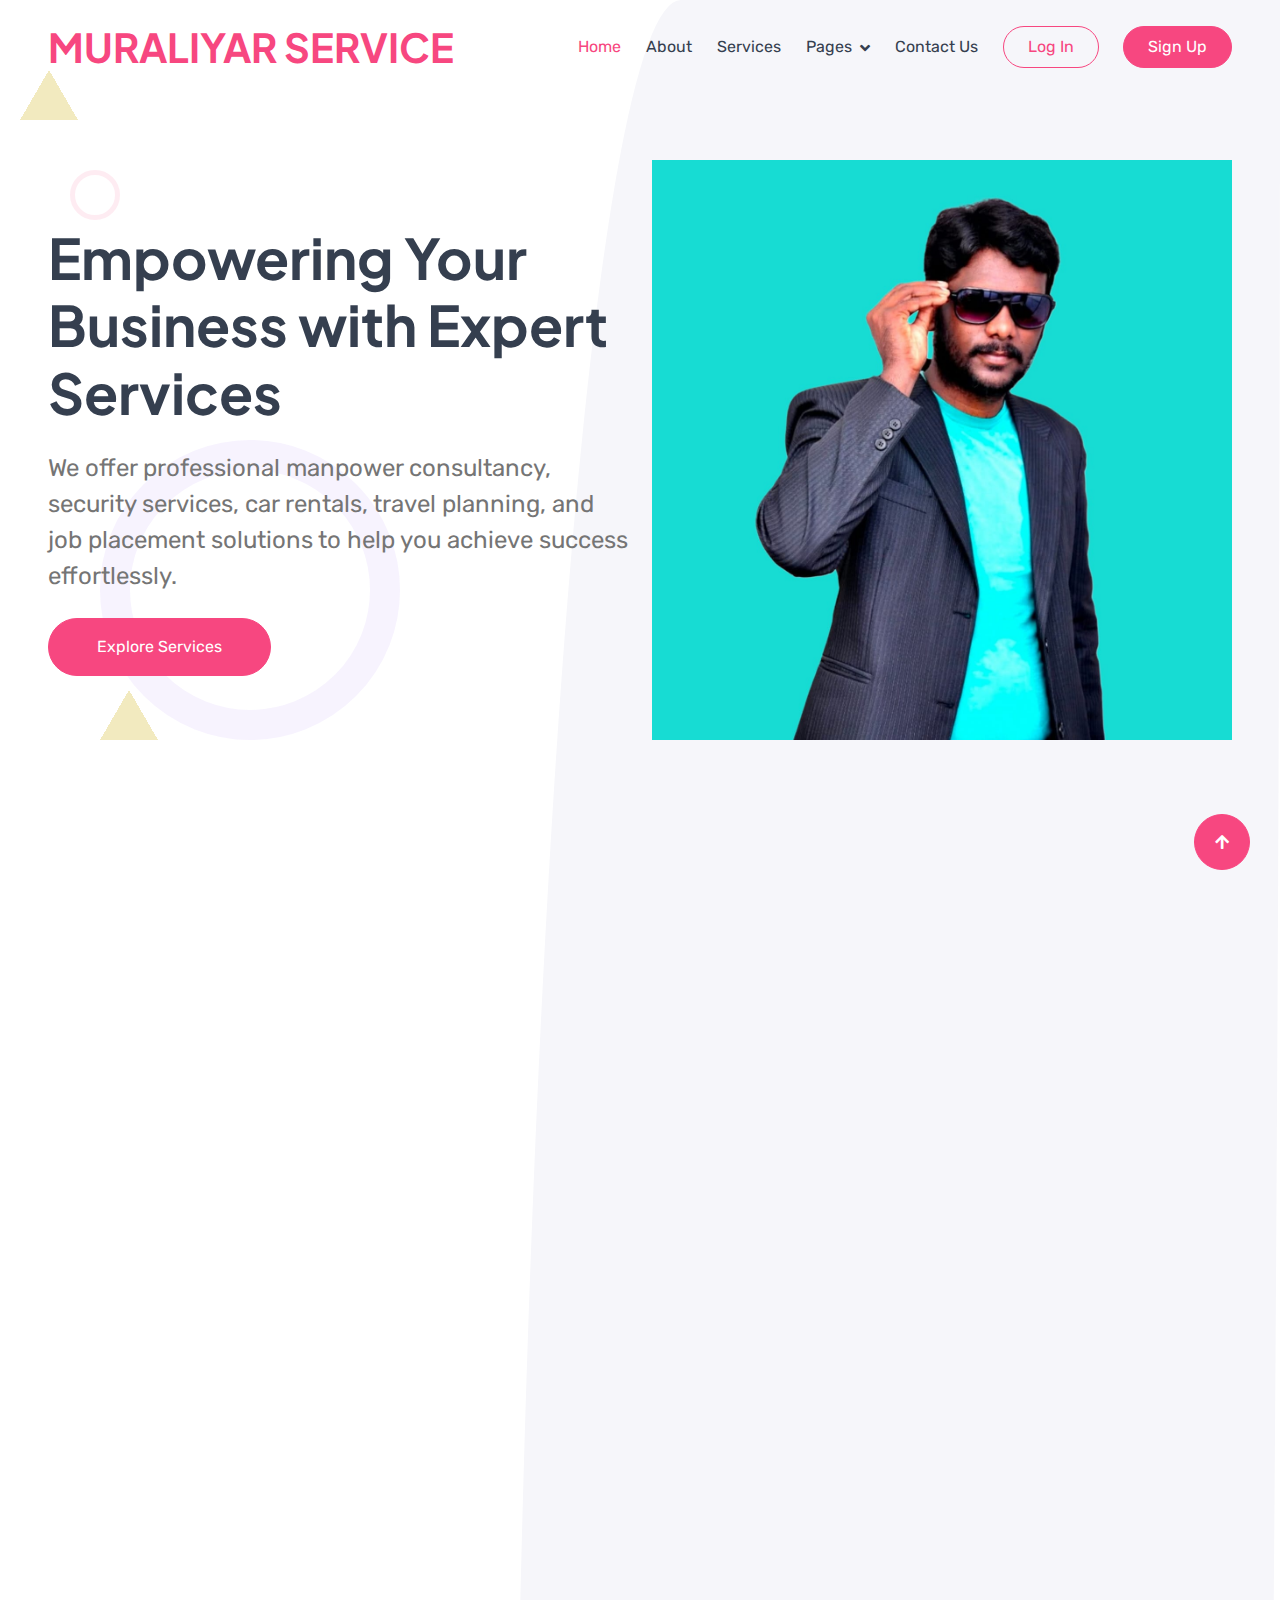
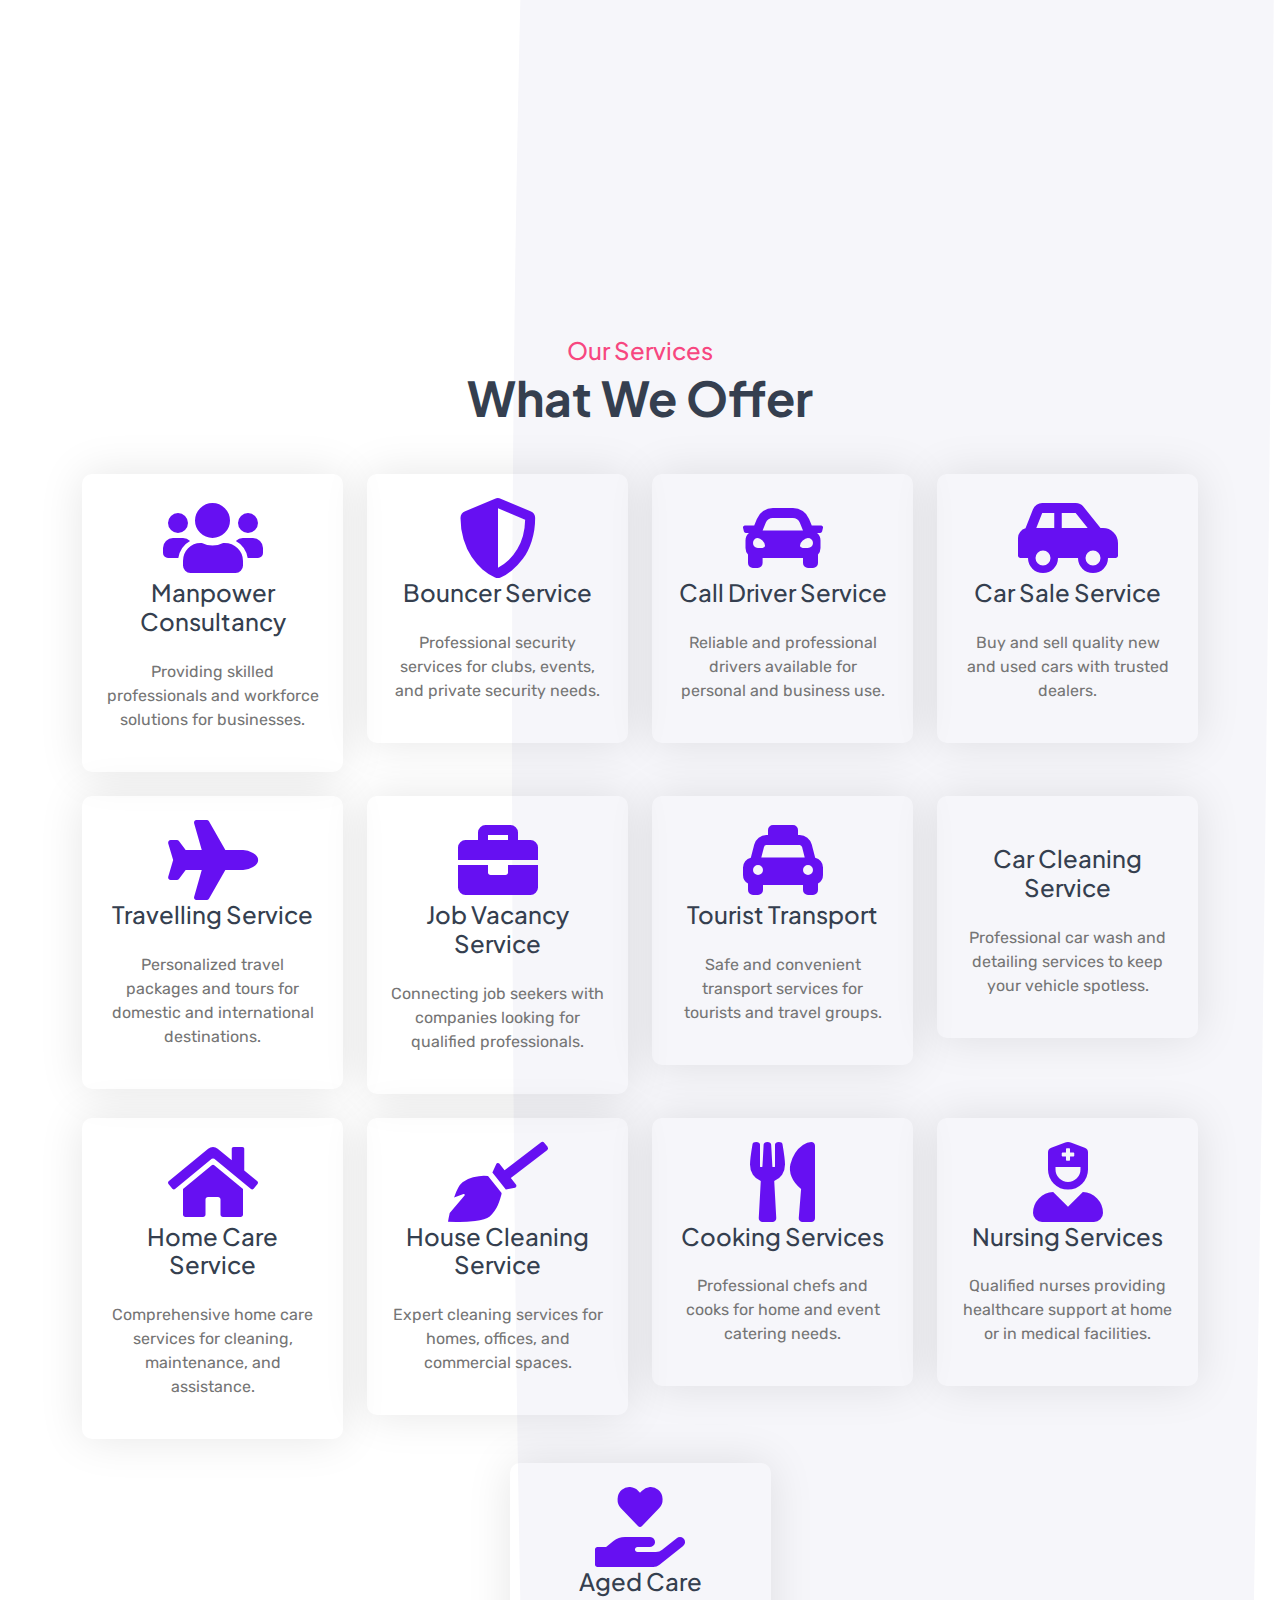
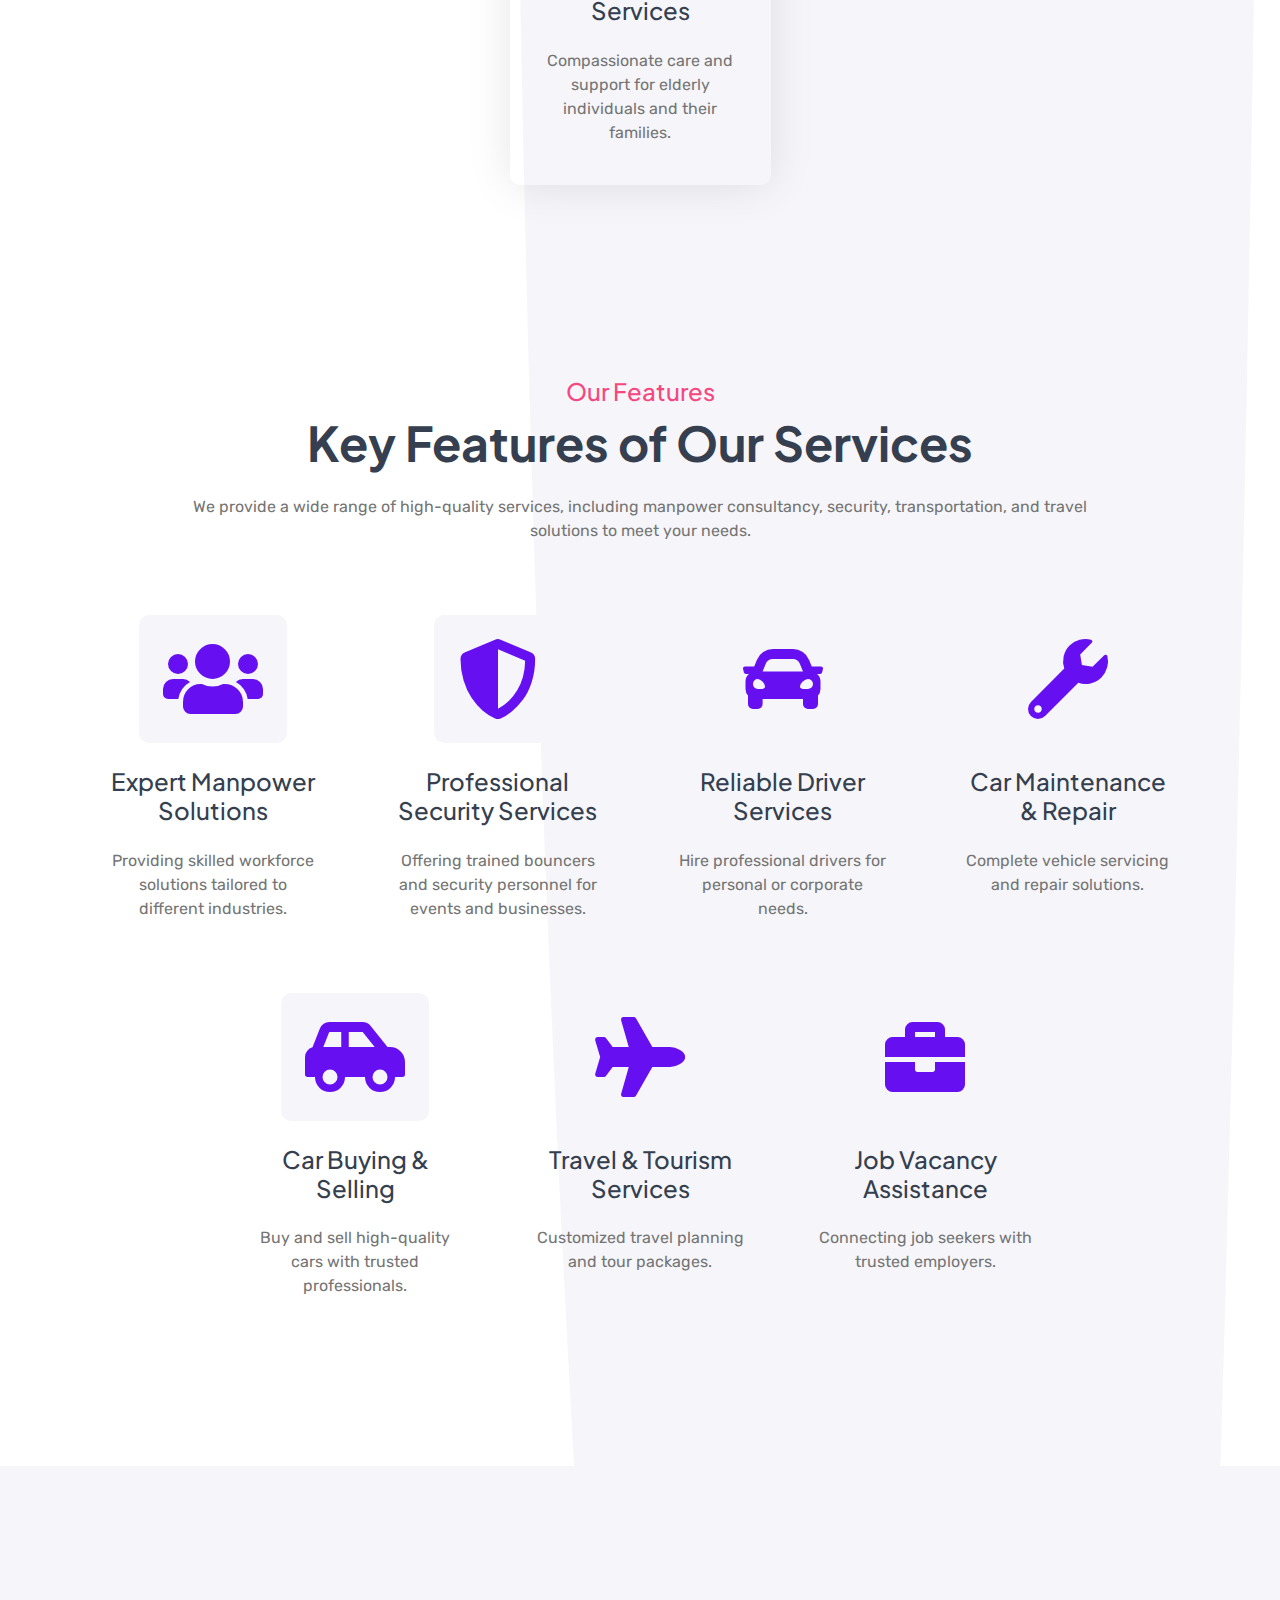
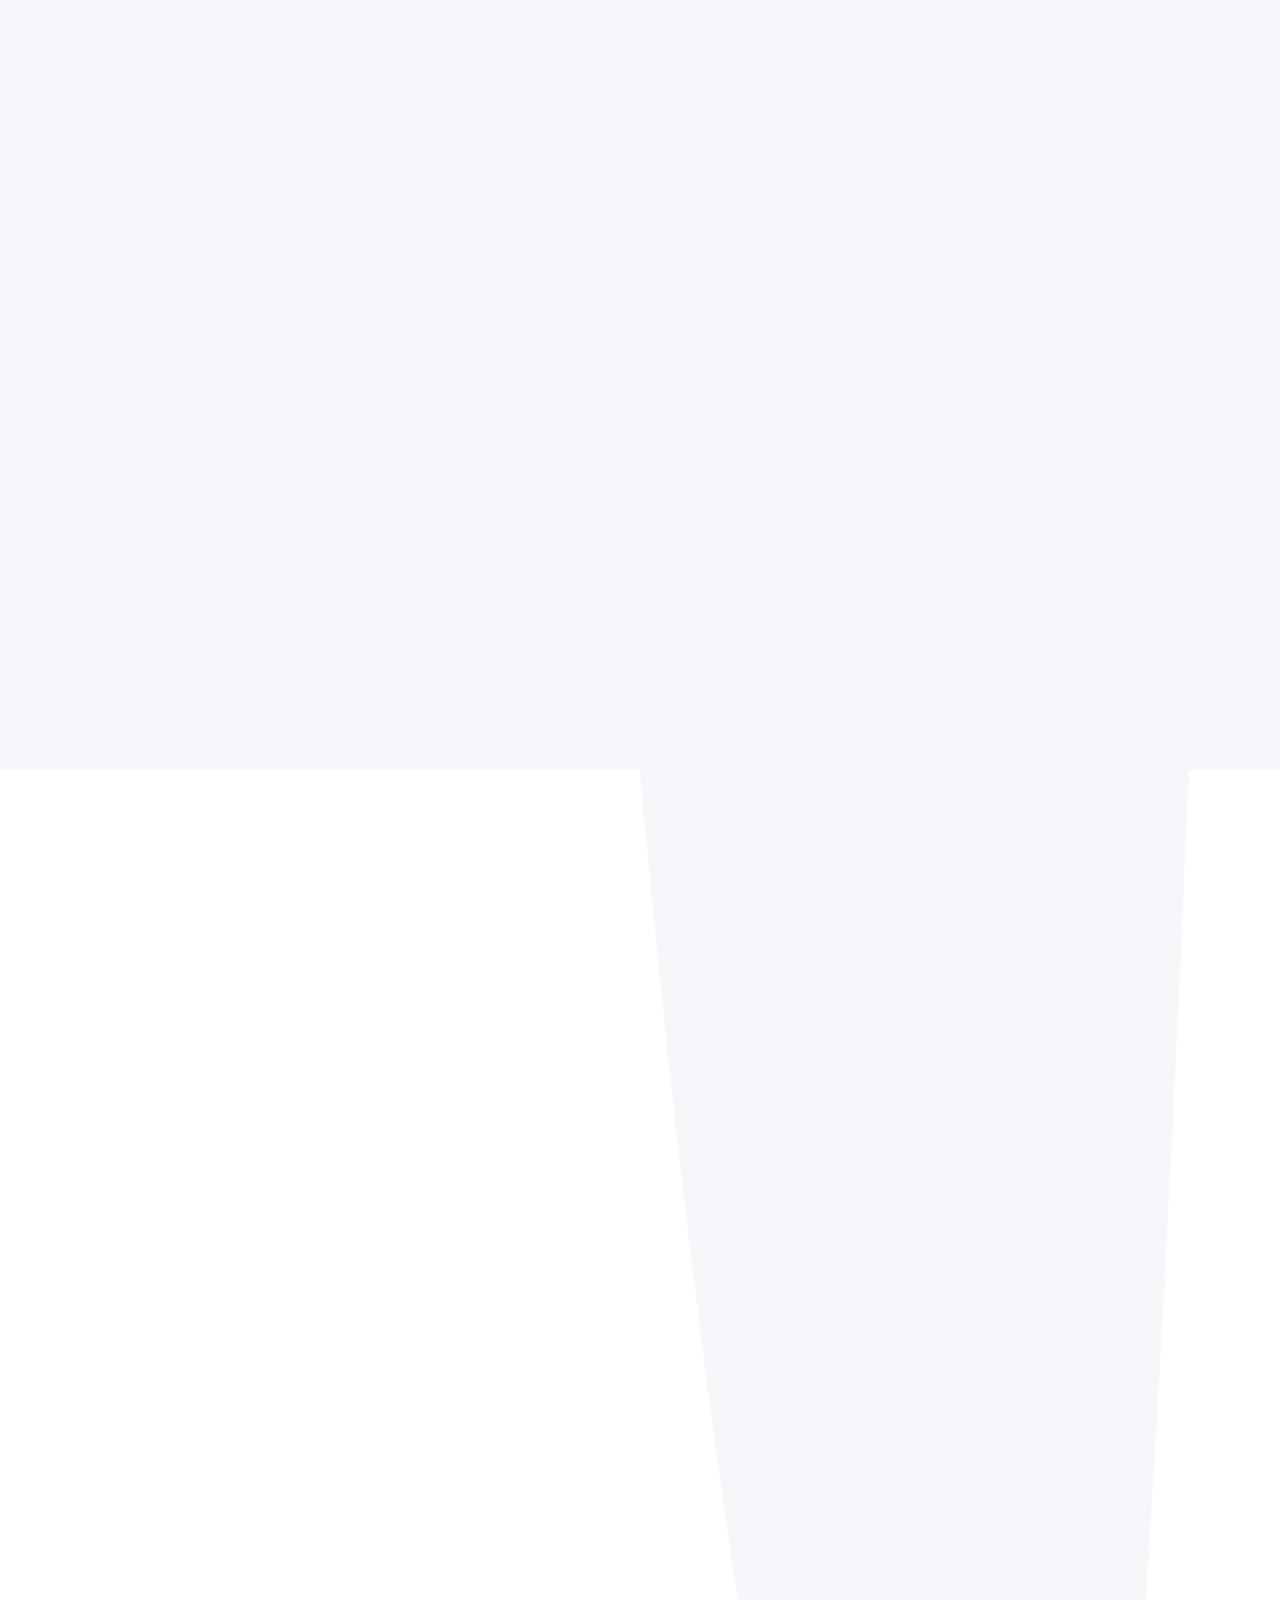
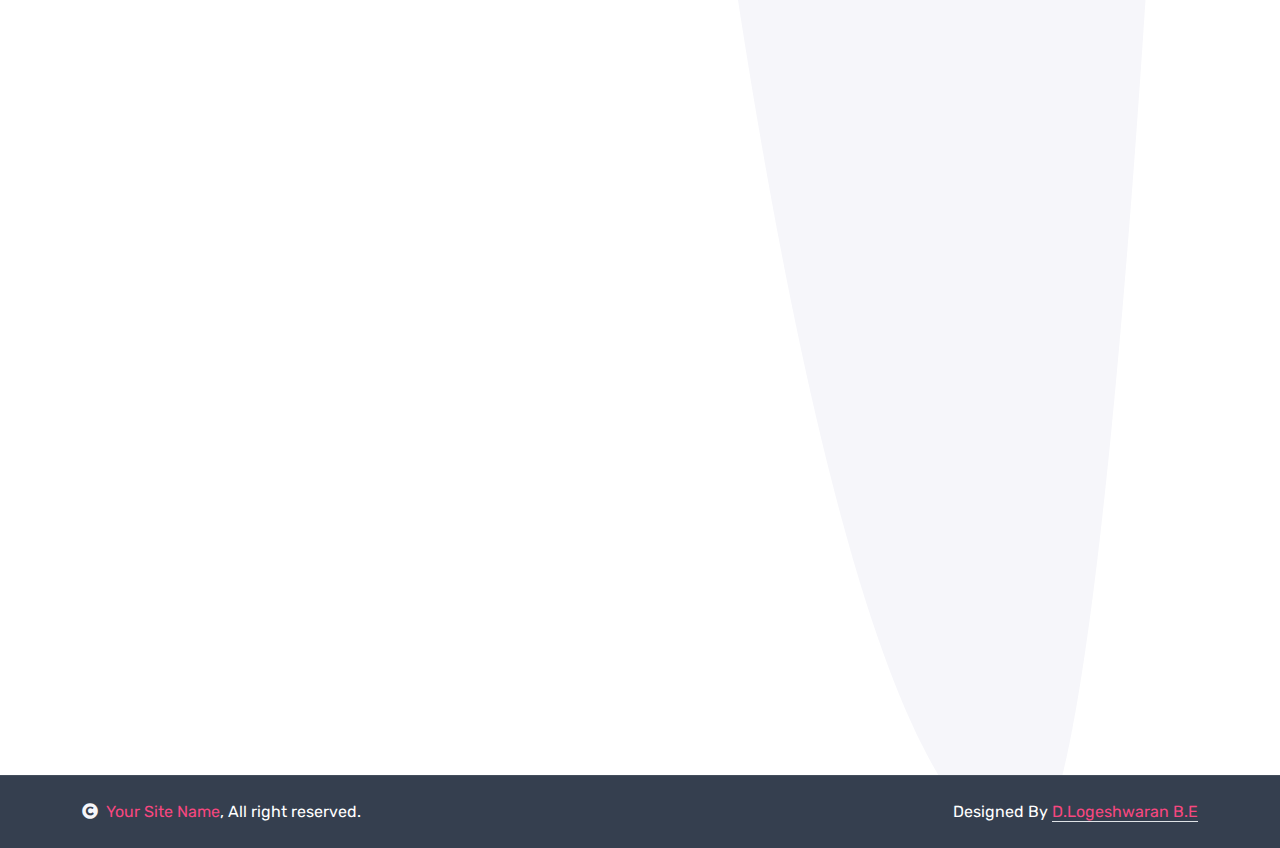
==== commit b6a6d891: "first commit" ====
--- a/frontend/index.html
+++ b/frontend/index.html
@@ -442,10 +442,8 @@
                             <a href="" class="mb-3"><i class="fas fa-print me-2"></i> +91 63854 34326</a>
                             <div class="d-flex align-items-center">
                                 <i class="fas fa-share fa-2x text-secondary me-2"></i>
-                                <a class="btn-square btn btn-primary rounded-circle mx-1" href=""><i class="fab fa-facebook-f"></i></a>
-                                <a class="btn-square btn btn-primary rounded-circle mx-1" href=""><i class="fab fa-twitter"></i></a>
-                                <a class="btn-square btn btn-primary rounded-circle mx-1" href=""><i class="fab fa-instagram"></i></a>
-                                <a class="btn-square btn btn-primary rounded-circle mx-1" href=""><i class="fab fa-linkedin-in"></i></a>
+                                <a class="btn-square btn btn-primary rounded-circle mx-1" href="https://www.facebook.com/muraliyar.manpower"><i class="fab fa-facebook-f"></i></a>
+                                <a class="btn-square btn btn-primary rounded-circle mx-1" href="https://www.instagram.com/dr.s.muraliyar/"><i class="fab fa-instagram"></i></a>
                             </div>
                         </div>
                     </div>
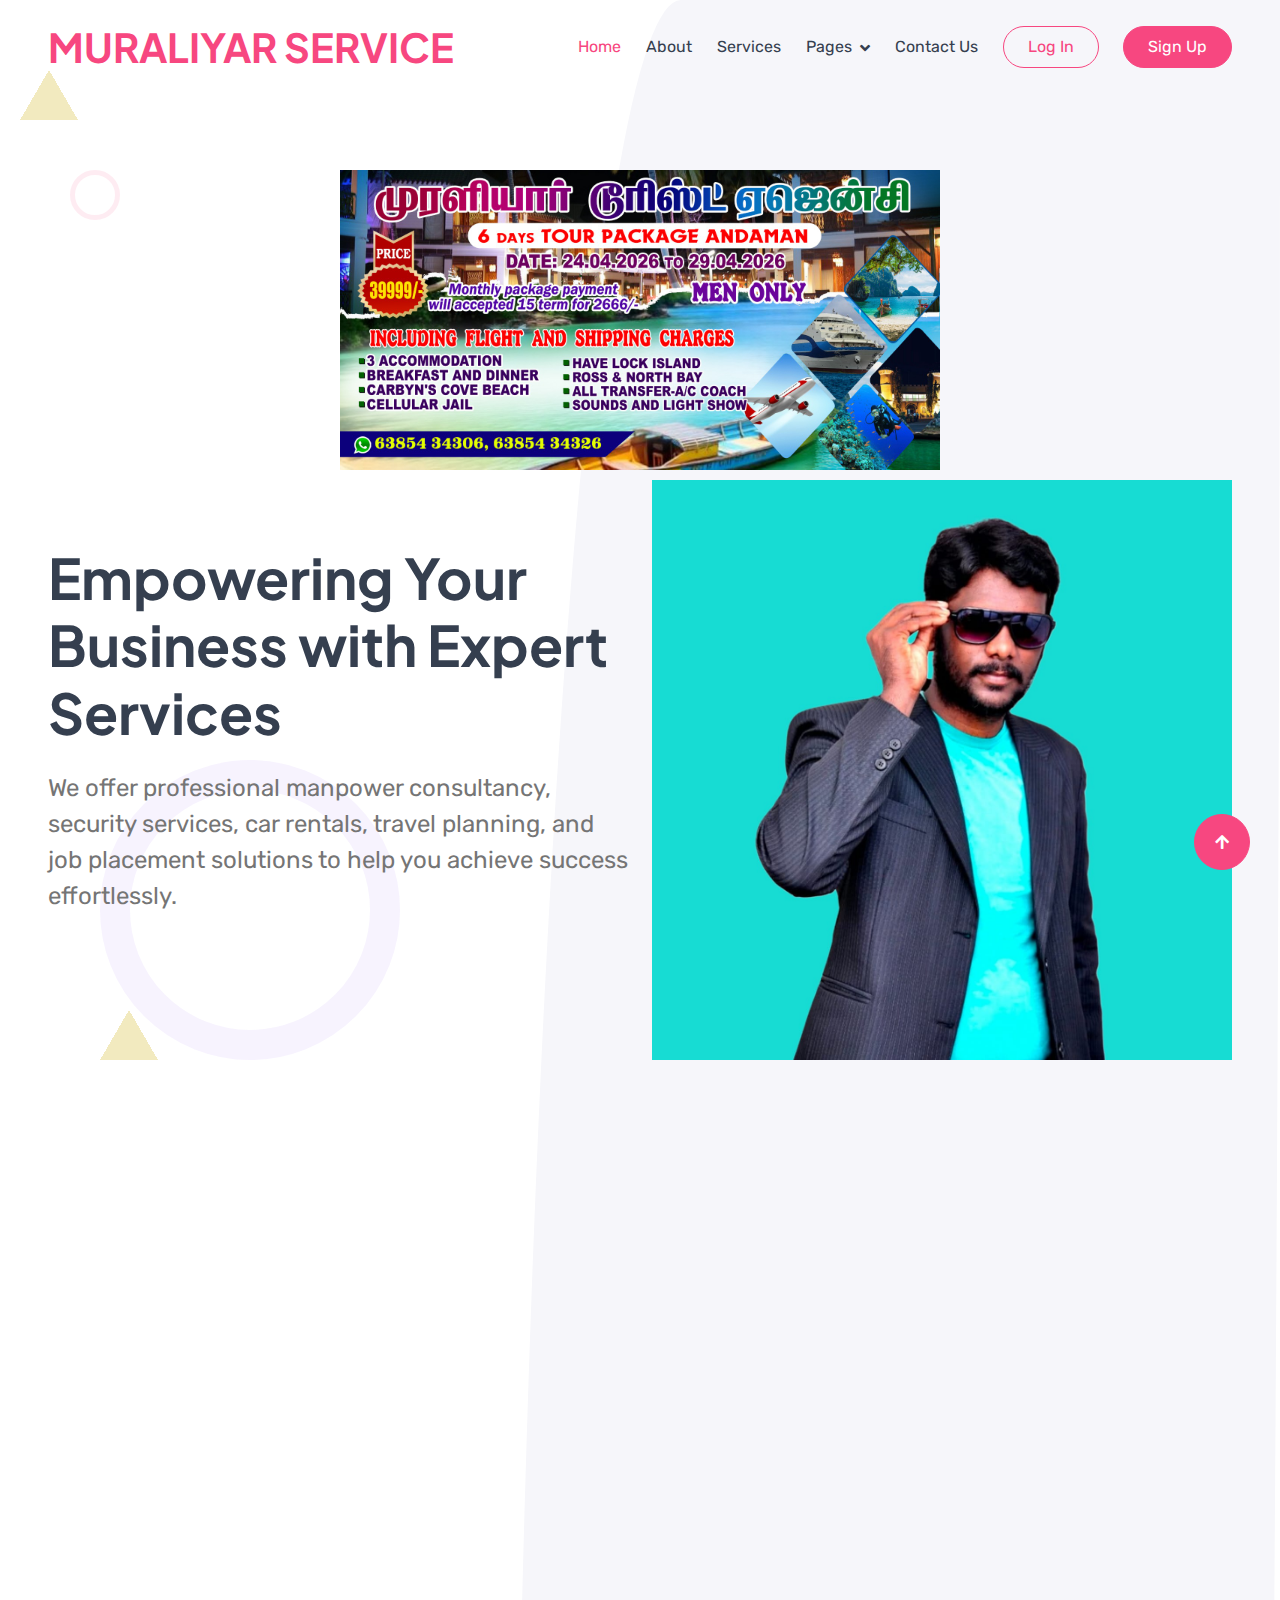
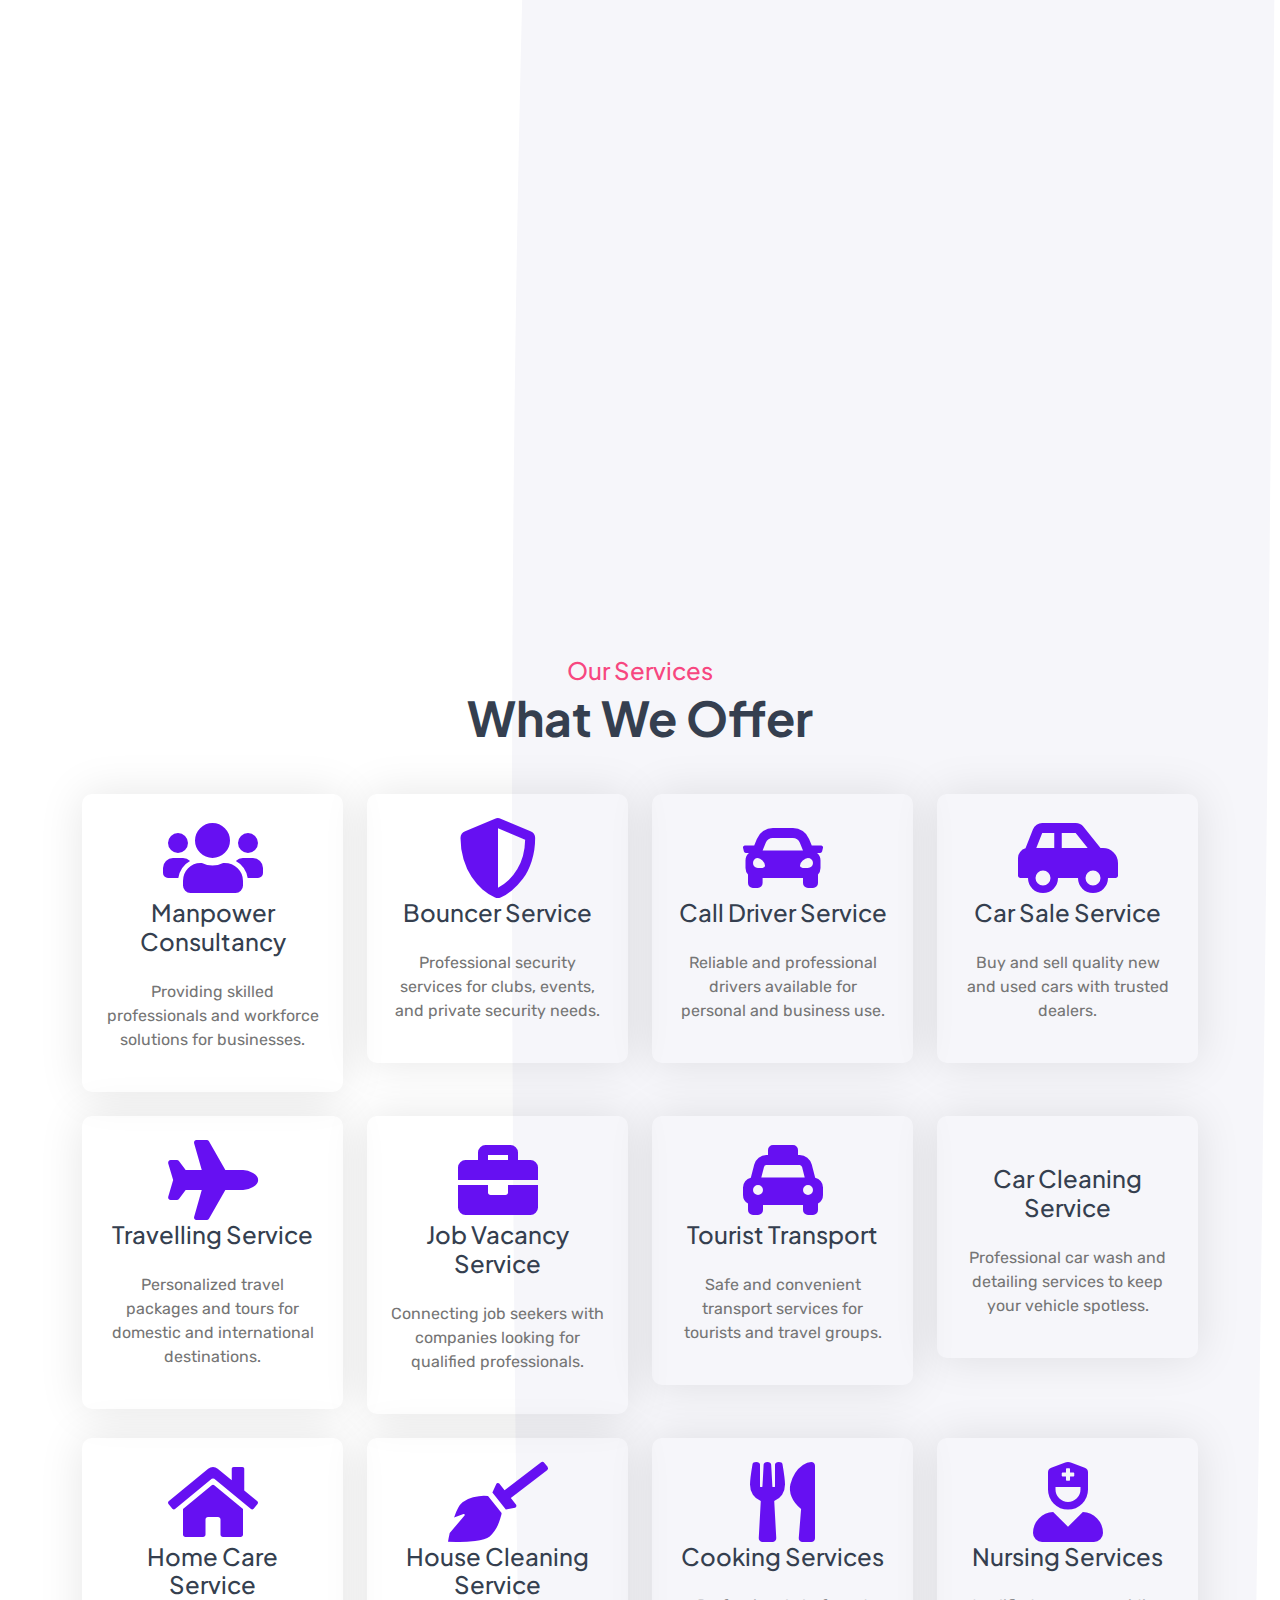
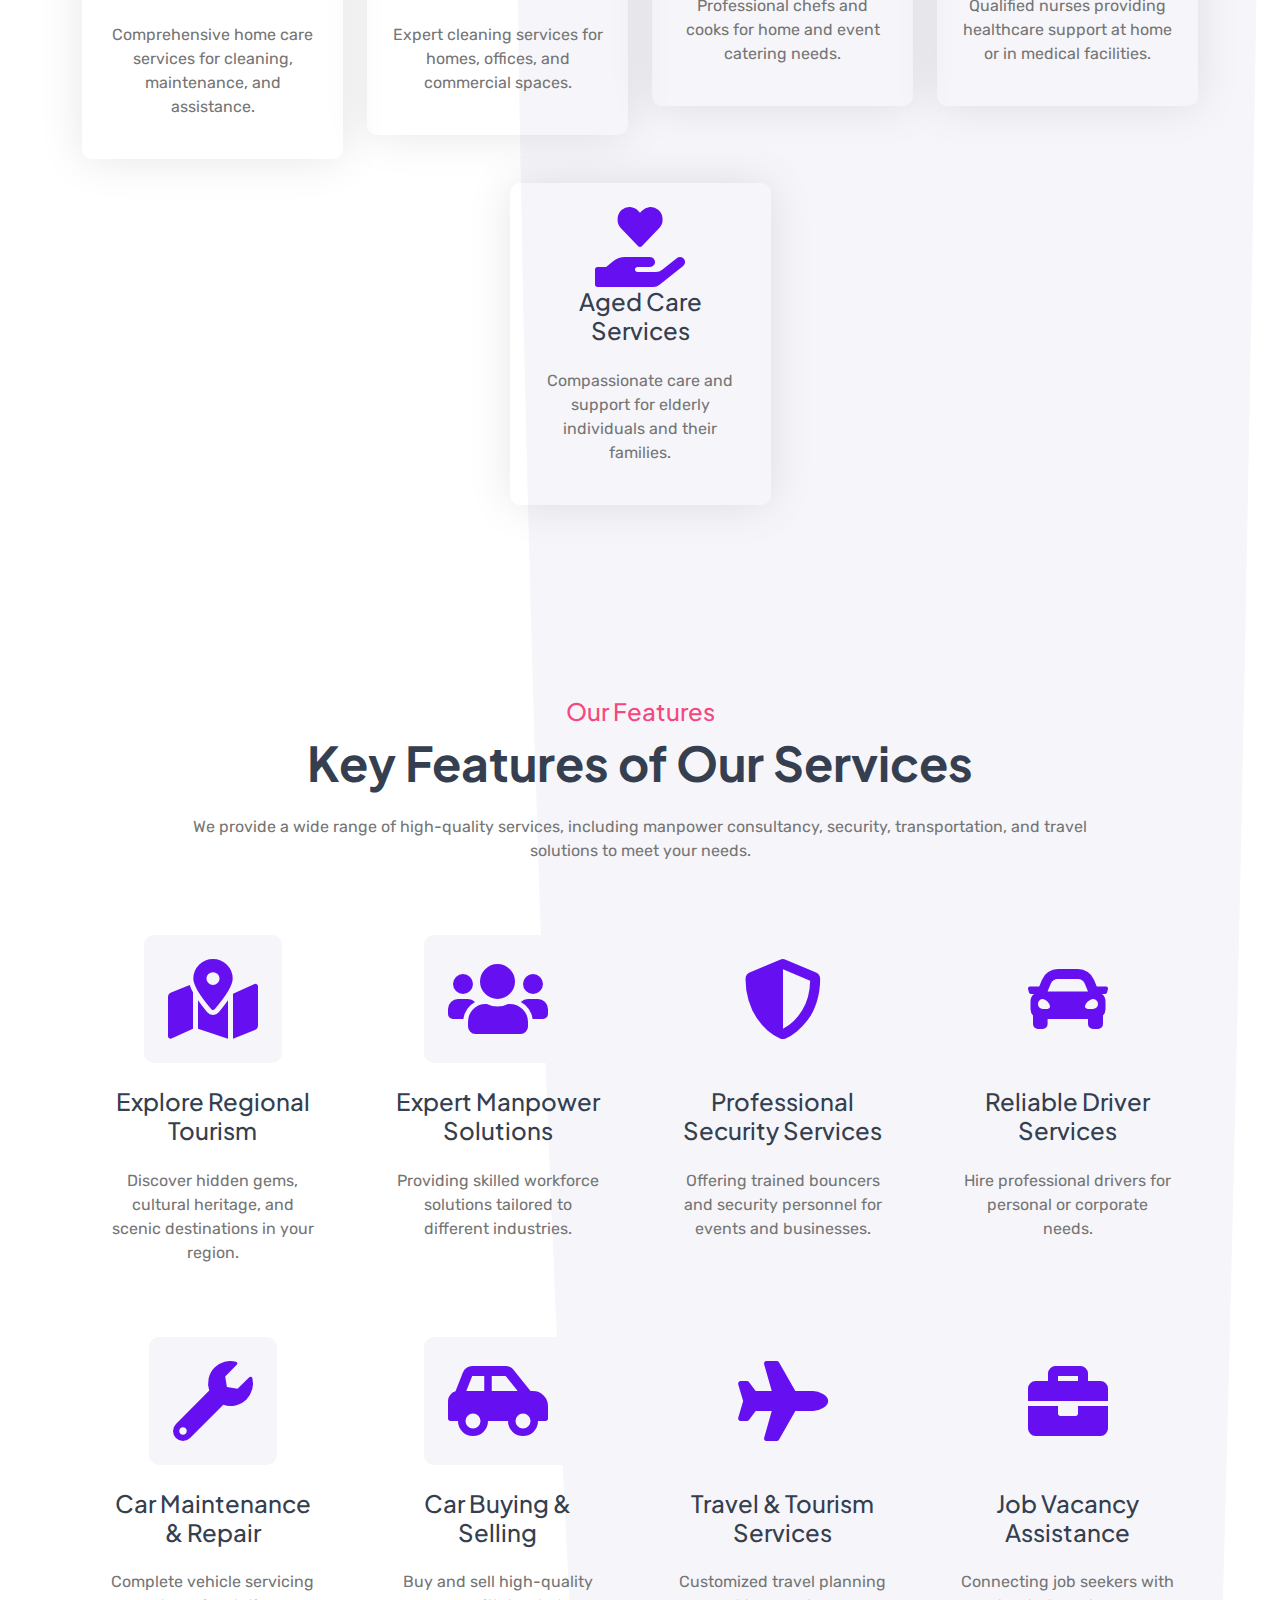
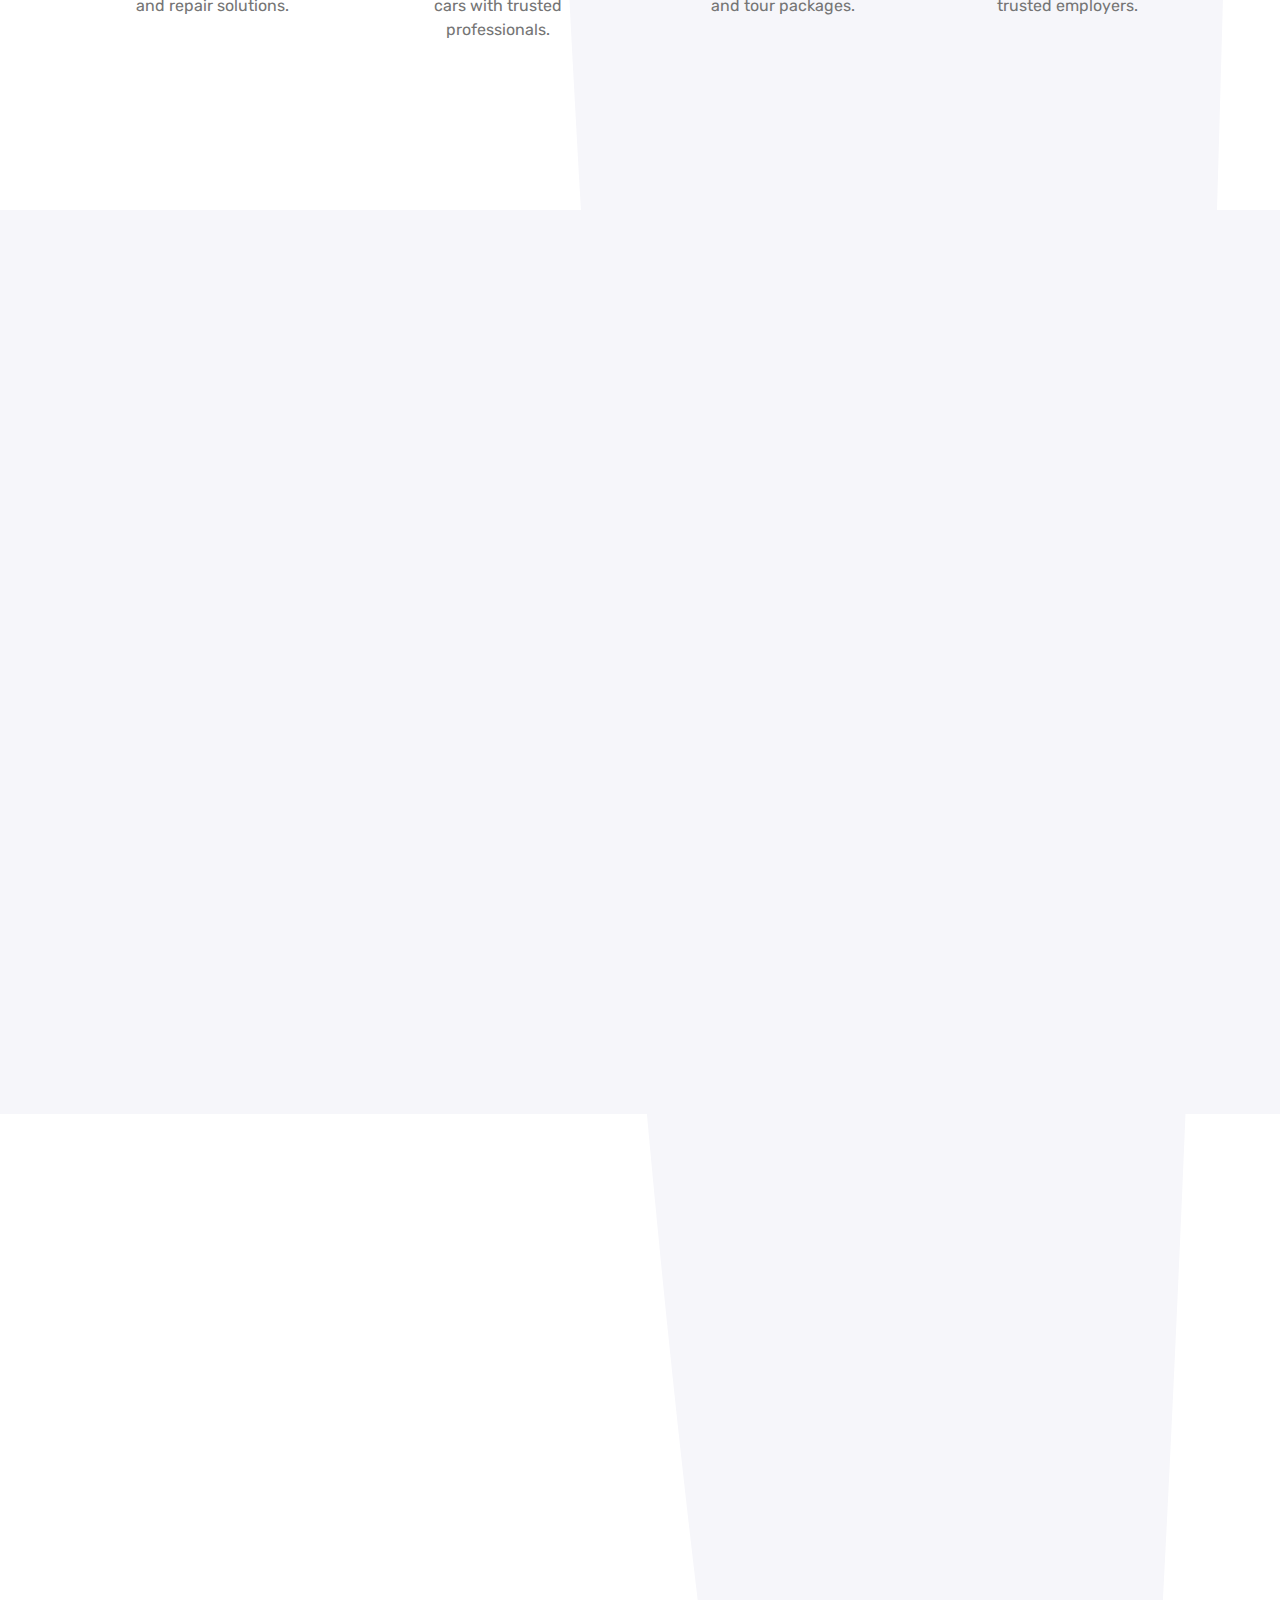
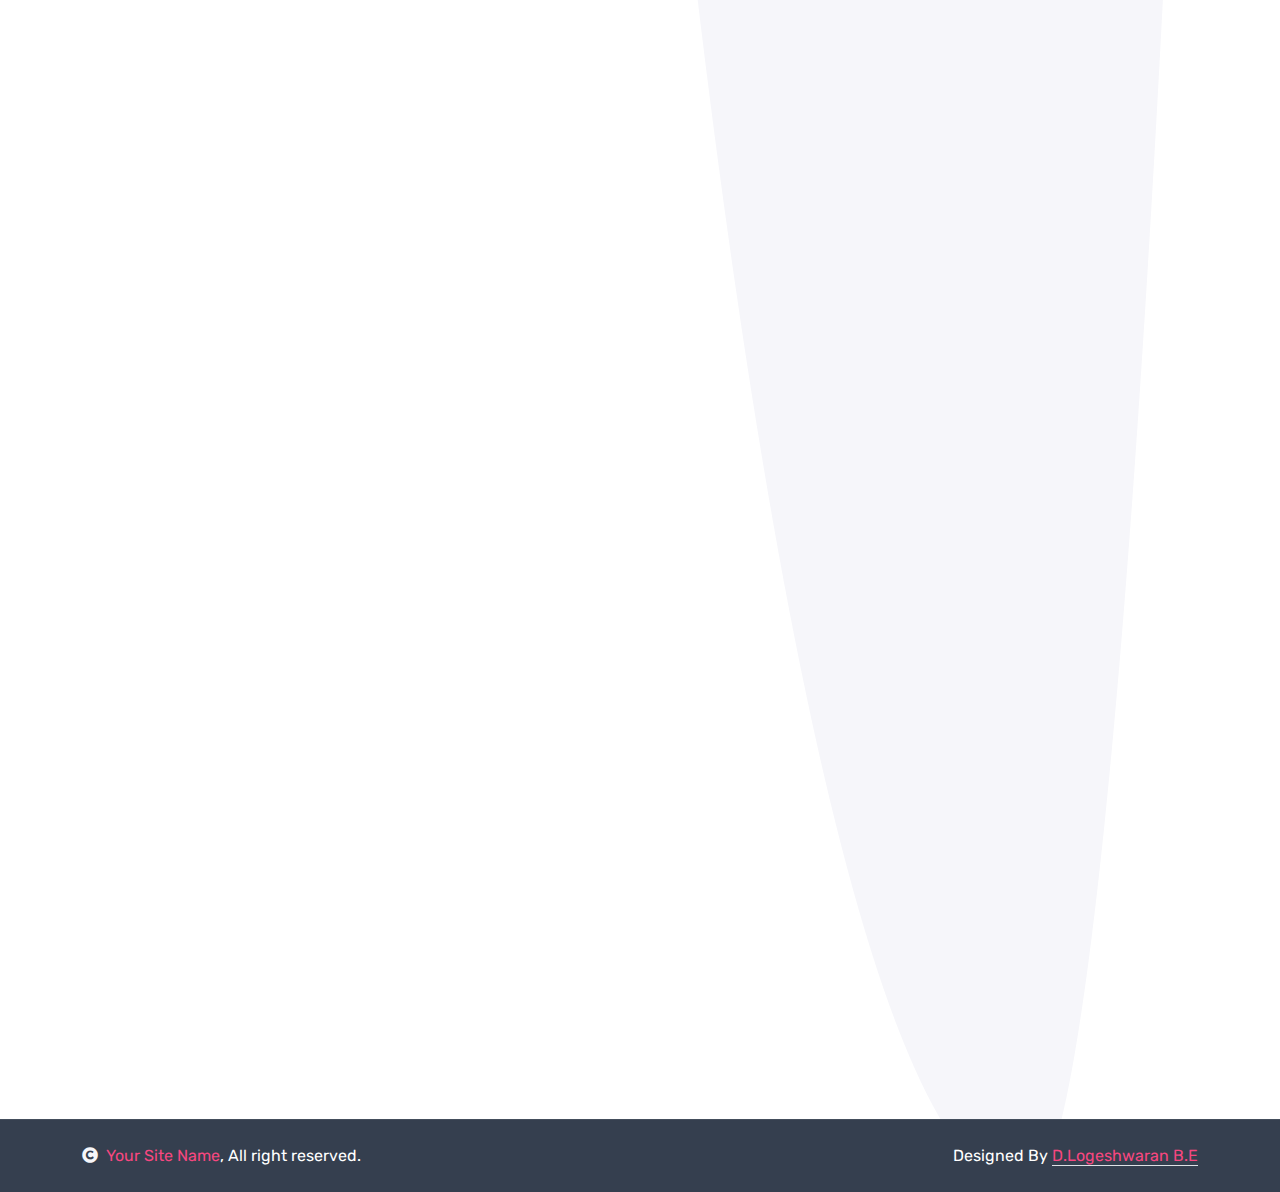
==== commit 4c736aef: "first commit" ====
--- a/frontend/index.html
+++ b/frontend/index.html
@@ -72,6 +72,11 @@
 
 <!-- Hero Header Start -->
 <div class="hero-header overflow-hidden px-5">
+            <!-- Top Banner Start -->
+            <div class="top-banner">
+                <img src="img/tourism.jpg" alt="Top Banner" class="banner-image">
+            </div>
+            <!-- Top Banner End -->
     <div class="rotate-img">
         <img src="img/sty-1.png" class="img-fluid w-100" alt="">
         <div class="rotate-sty-2"></div>
@@ -229,6 +234,17 @@
             <p class="mb-0">We provide a wide range of high-quality services, including manpower consultancy, security, transportation, and travel solutions to meet your needs.</p>
         </div>
         <div class="row g-4 justify-content-center text-center mb-5">
+            <div class="col-md-6 col-lg-4 col-xl-3">
+                <div class="text-center p-4">
+                    <div class="d-inline-block rounded bg-light p-4 mb-4">
+                        <i class="fas fa-map-marked-alt fa-5x text-secondary"></i>
+                    </div>
+                    <div class="feature-content">
+                        <h4>Explore Regional Tourism</h4>
+                        <p class="mt-4 mb-0">Discover hidden gems, cultural heritage, and scenic destinations in your region.</p>
+                    </div>
+                </div>
+            </div>
             <div class="col-md-6 col-lg-4 col-xl-3">
                 <div class="text-center p-4">
                     <div class="d-inline-block rounded bg-light p-4 mb-4"><i class="fas fa-users fa-5x text-secondary"></i></div>
@@ -443,7 +459,7 @@
                             <div class="d-flex align-items-center">
                                 <i class="fas fa-share fa-2x text-secondary me-2"></i>
                                 <a class="btn-square btn btn-primary rounded-circle mx-1" href="https://www.facebook.com/muraliyar.manpower"><i class="fab fa-facebook-f"></i></a>
-                                <a class="btn-square btn btn-primary rounded-circle mx-1" href="https://www.instagram.com/dr.s.muraliyar/"><i class="fab fa-instagram"></i></a>
+                                <a class="btn-square btn btn-primary rounded-circle mx-1" href="https://www.instagram.com/trending_jobs_tvn/?hl=en"><i class="fab fa-instagram"></i></a>
                             </div>
                         </div>
                     </div>
--- a/frontend/css/style.css
+++ b/frontend/css/style.css
@@ -1247,3 +1247,20 @@
         font-size: 16px;
     }
 }
+.top-banner {
+    display: flex;
+    justify-content: center; /* Centers image horizontally */
+    align-items: center; /* Centers image vertically */
+    width: 100%; /* Full width */
+    max-width: 100%;
+    overflow: hidden; /* Prevents overflow issues */
+    padding: 10px;
+}
+
+.banner-image {
+    max-width: 100%; /* Ensures the image does not exceed the container width */
+    max-height: 300px; /* Adjust this based on your design preference */
+    height: auto; /* Maintains aspect ratio */
+    width: auto; /* Ensures image adjusts properly */
+    object-fit: contain; /* Keeps full image visible */
+}
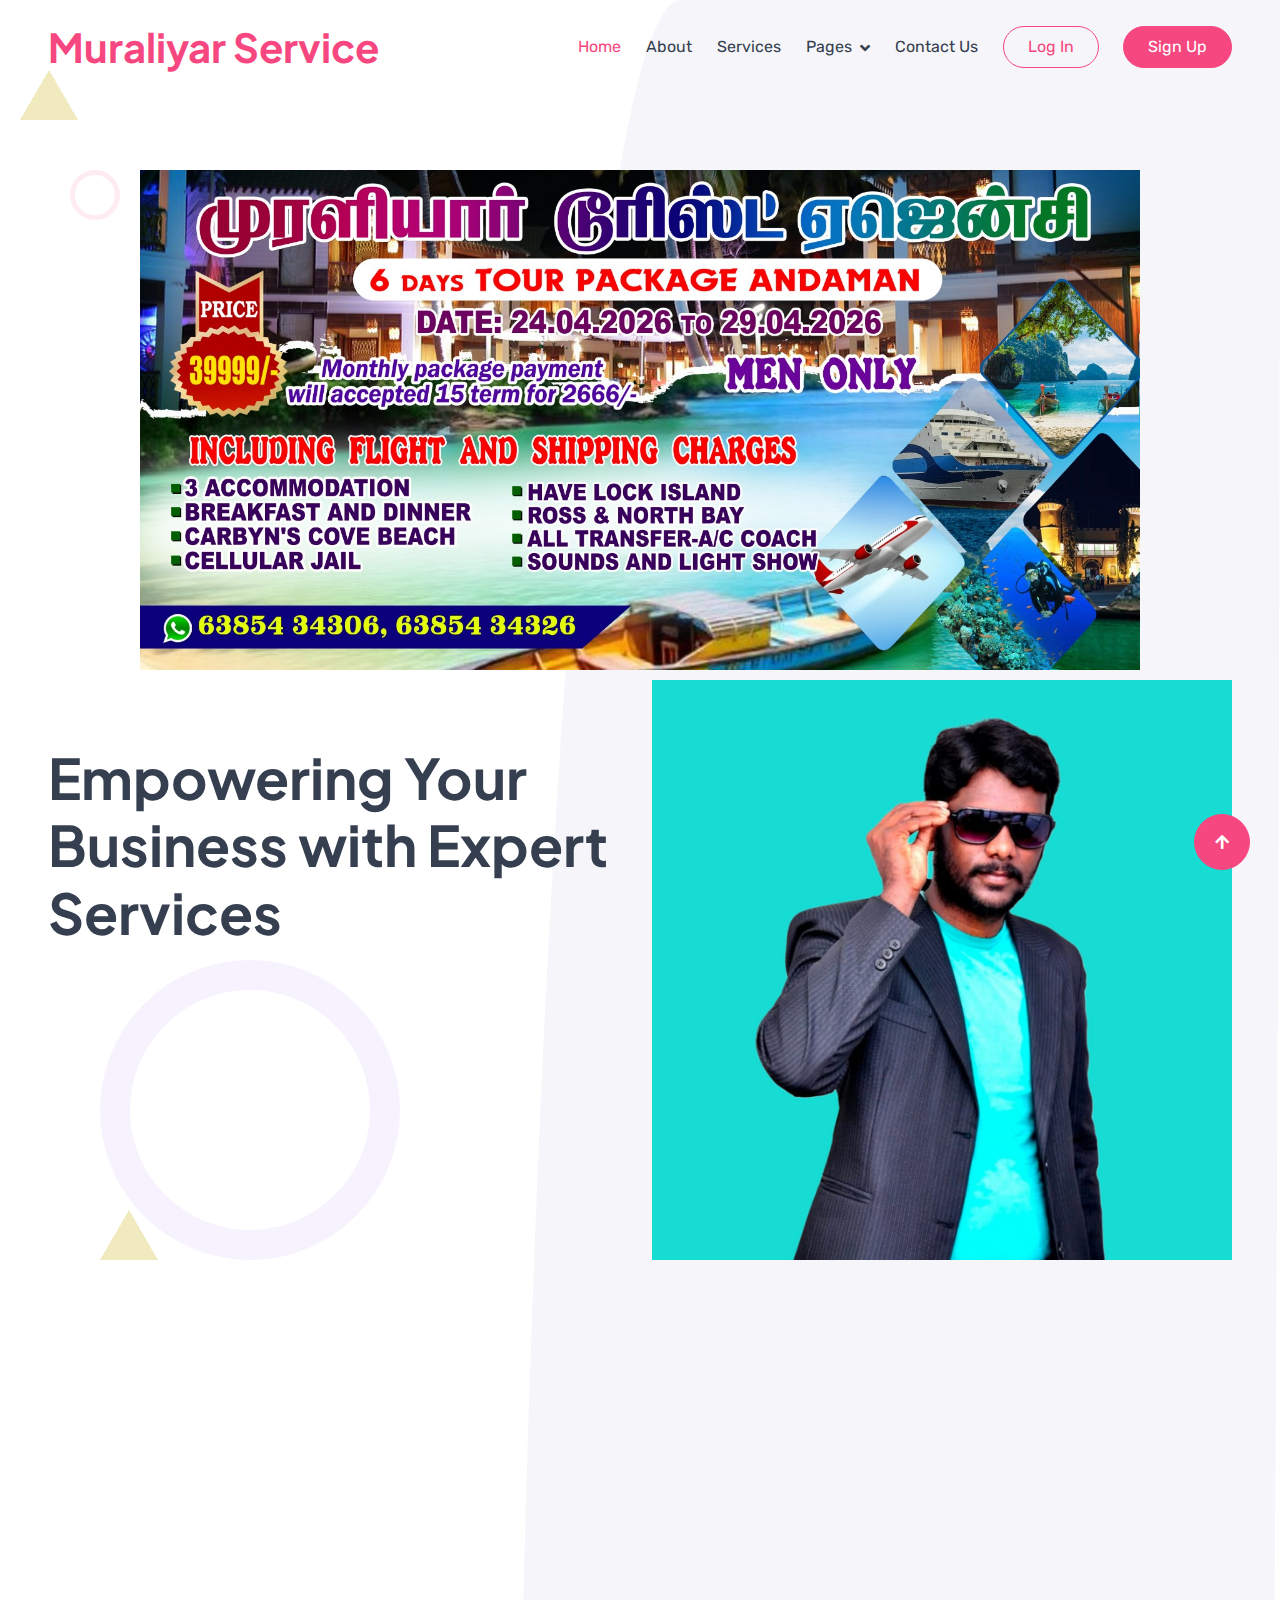
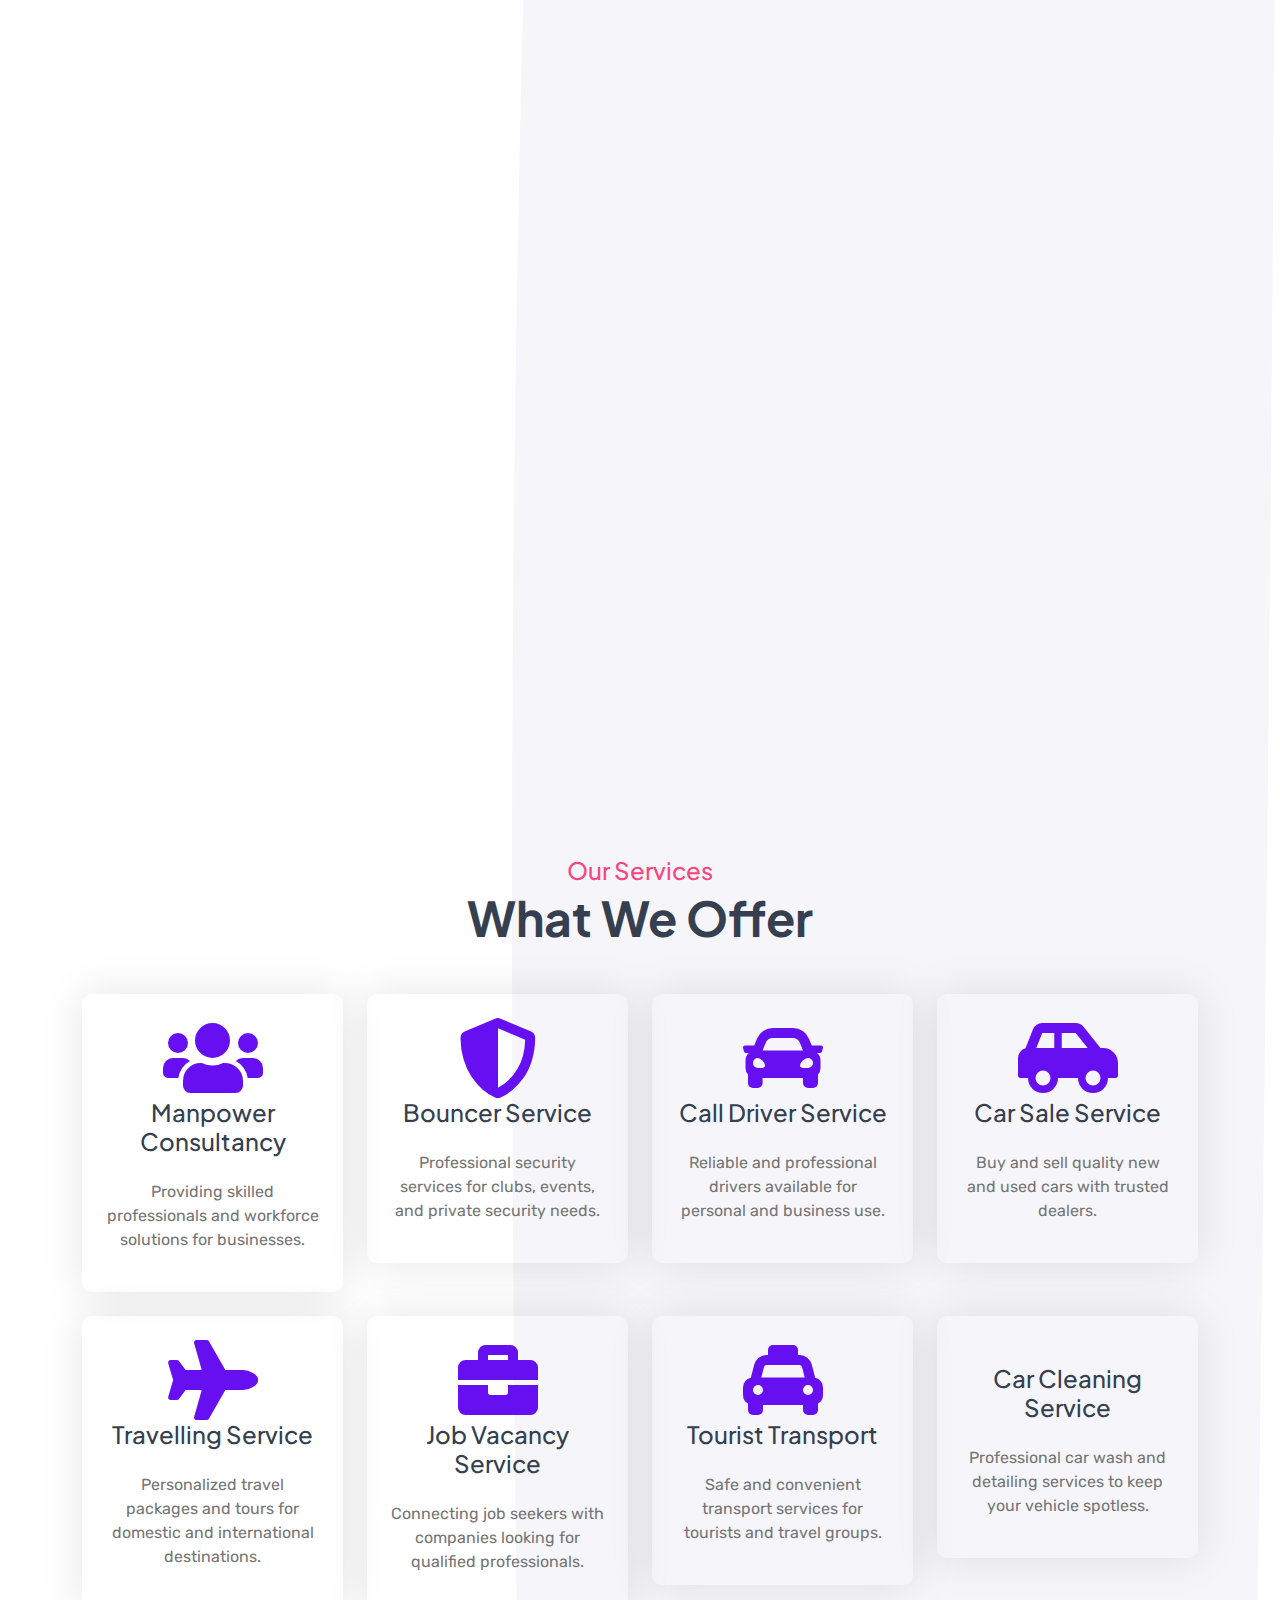
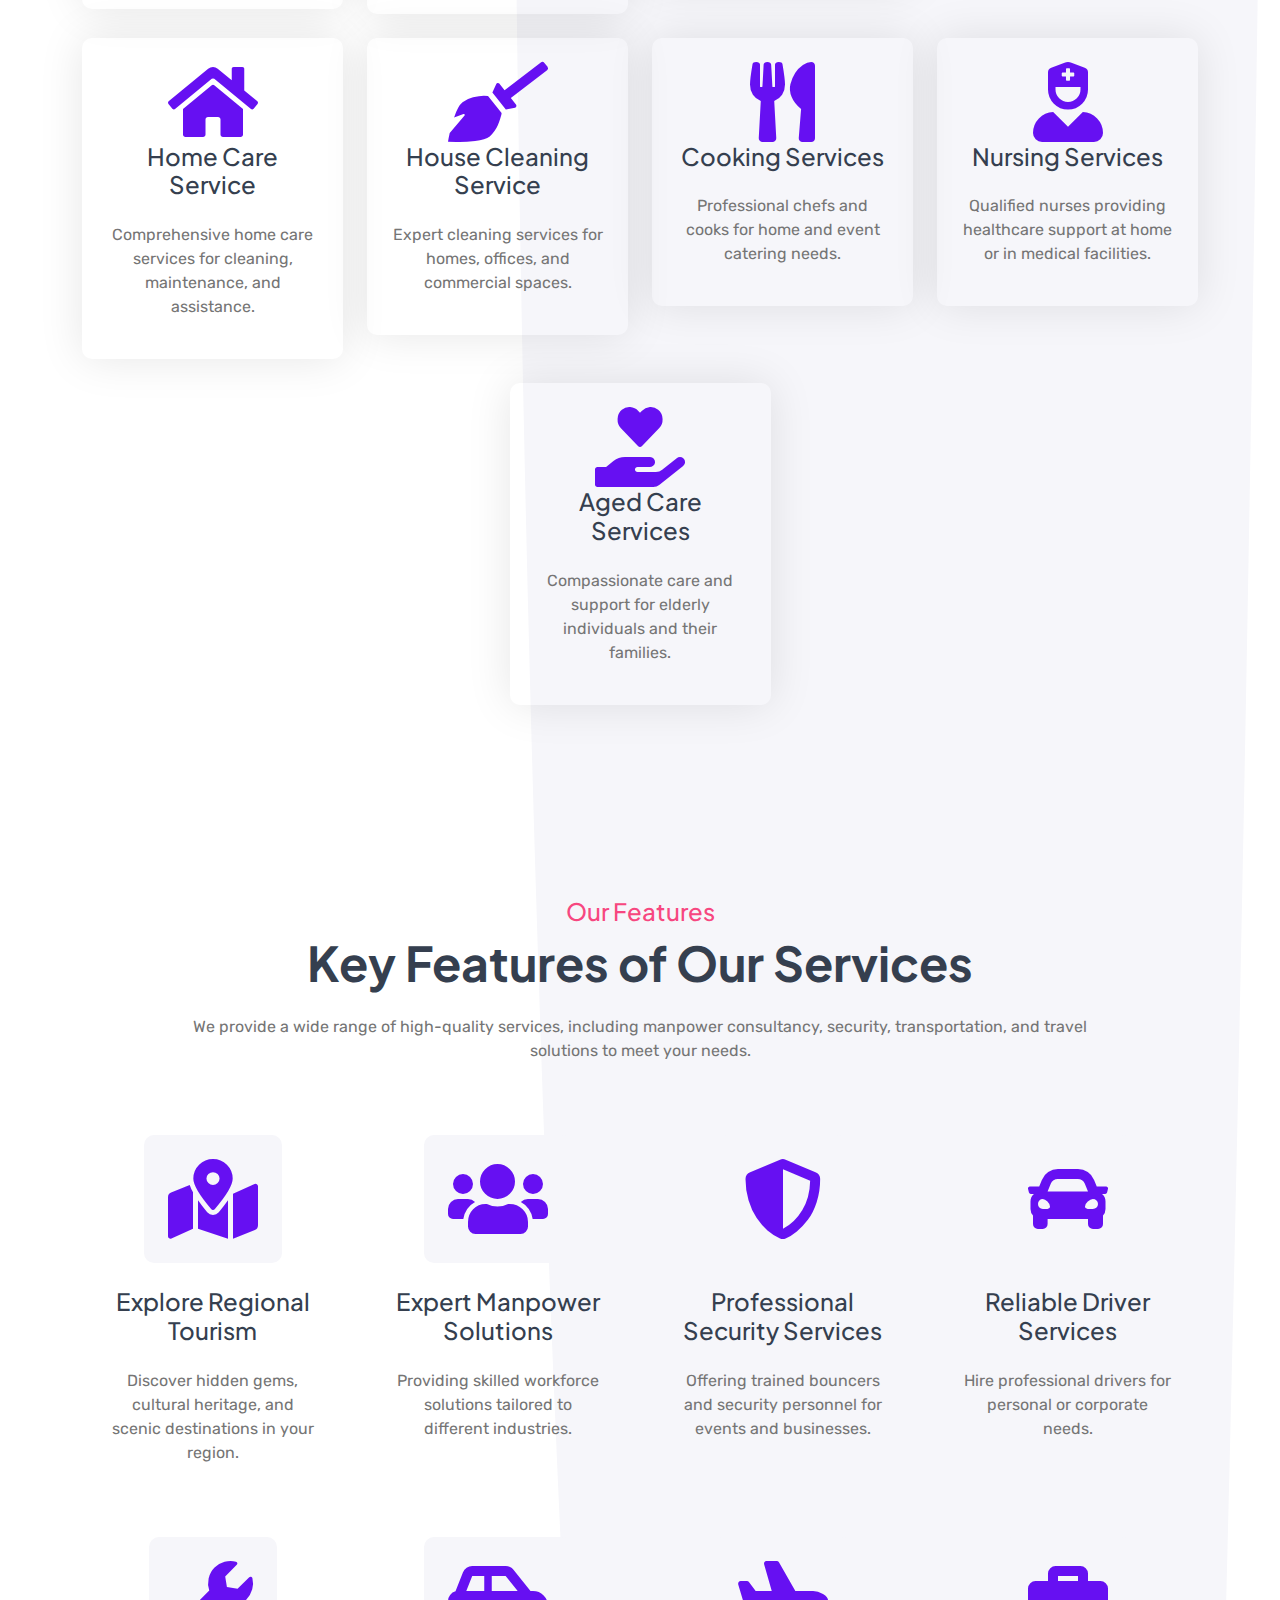
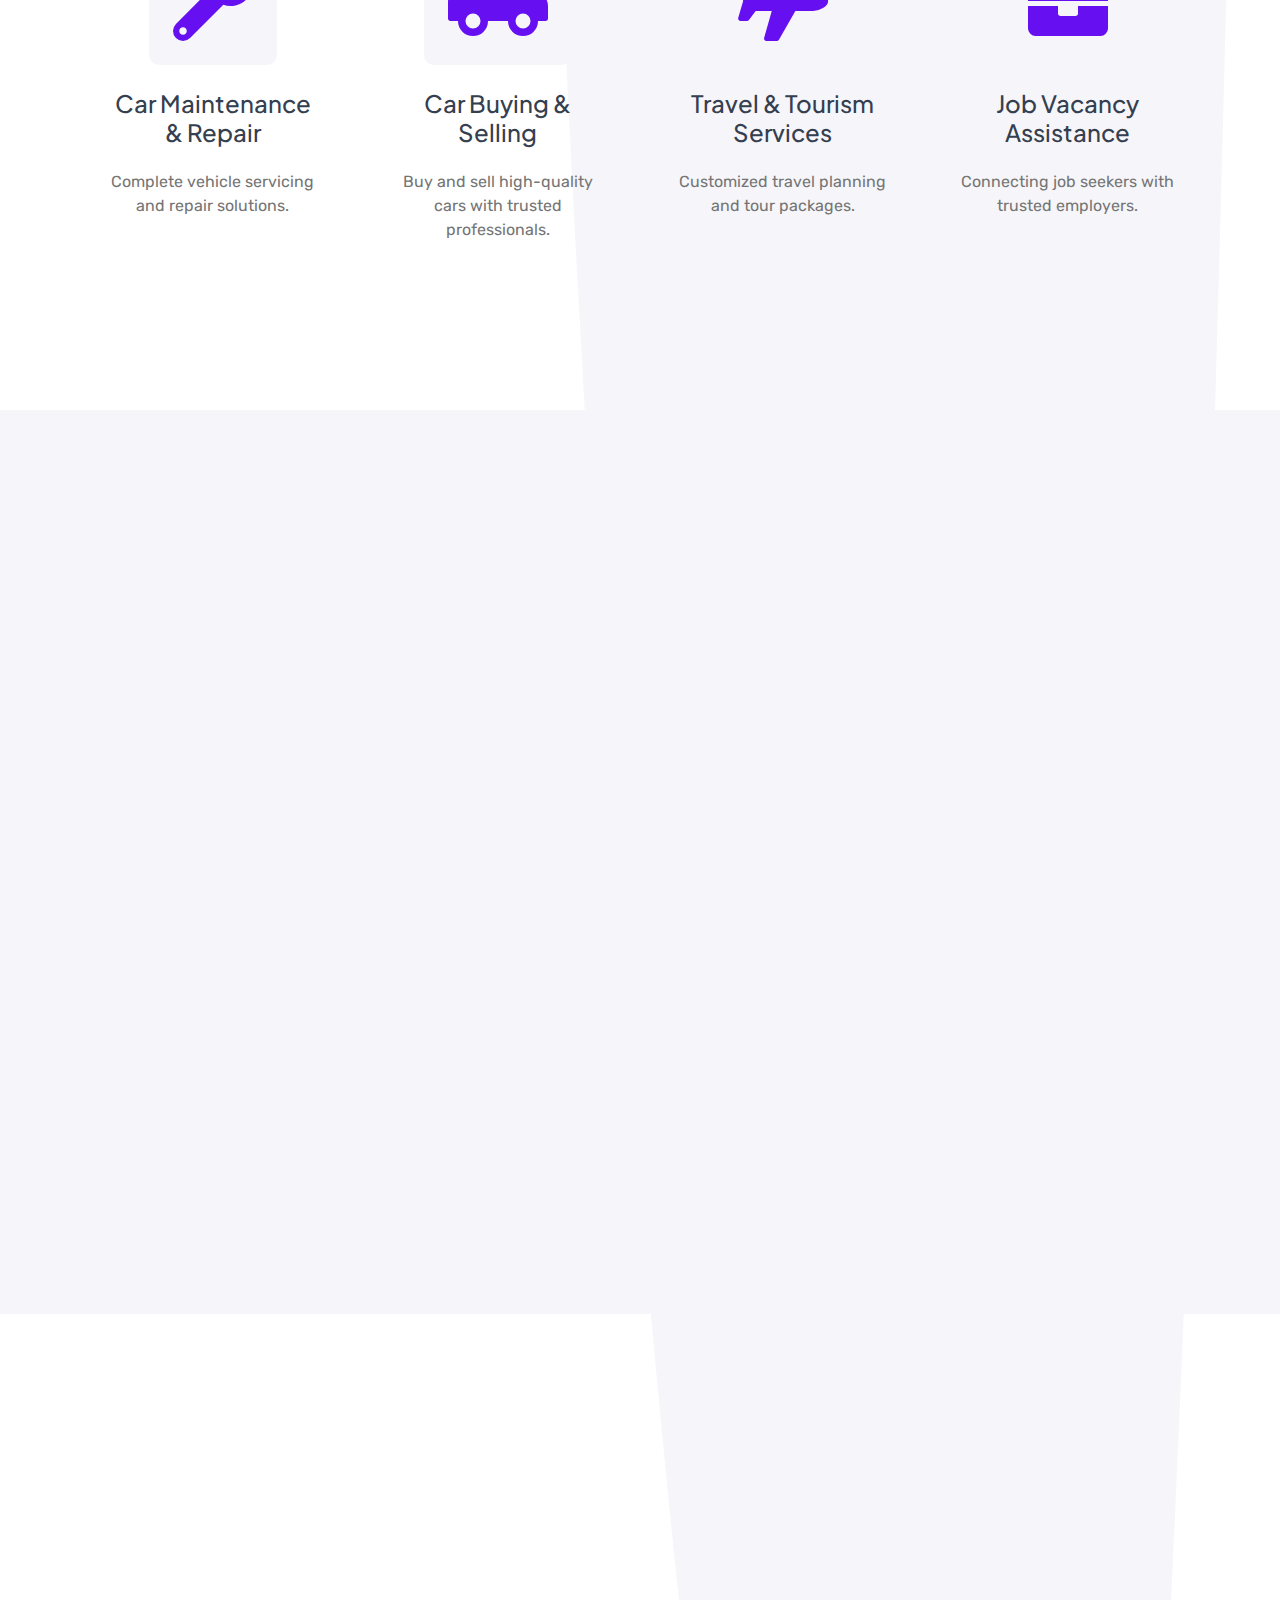
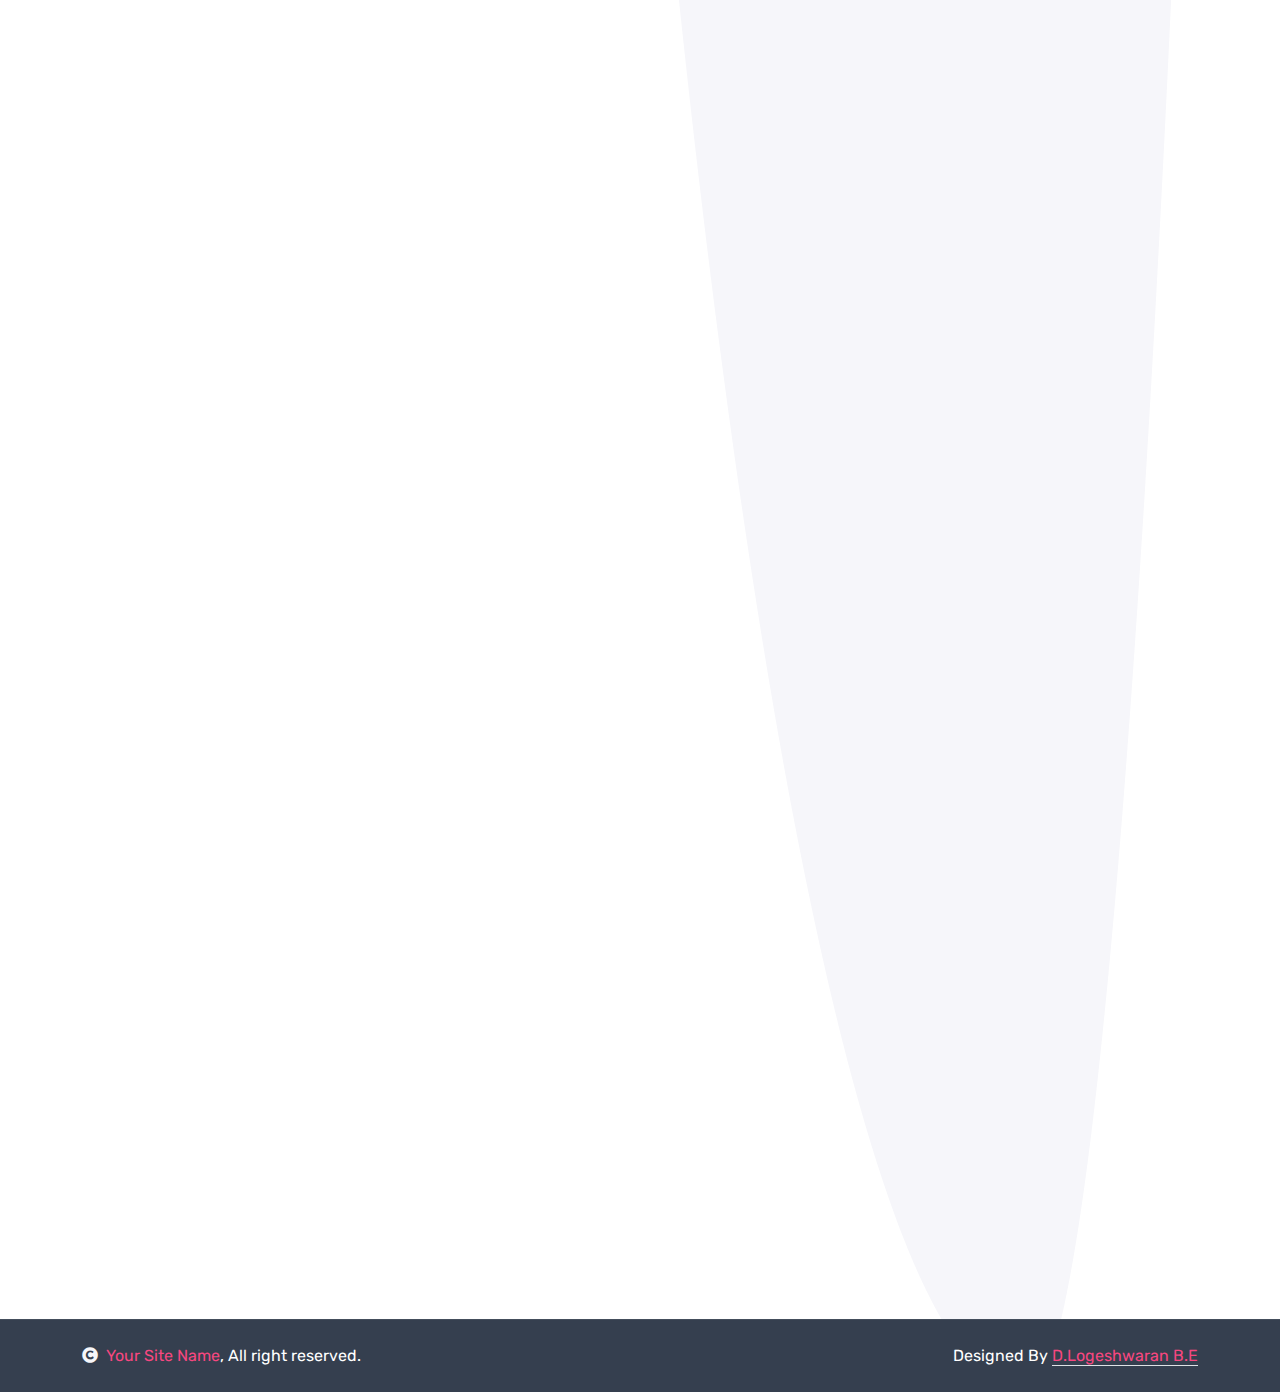
==== commit 83f8feaf: "first commit" ====
--- a/frontend/index.html
+++ b/frontend/index.html
@@ -45,7 +45,7 @@
         <div class="container-fluid header position-relative overflow-hidden p-0">
             <nav class="navbar navbar-expand-lg fixed-top navbar-light px-4 px-lg-5 py-3 py-lg-0">
                 <a href="index.html" class="navbar-brand p-0">
-                    <h1 class="display-6 text-primary m-0">MURALIYAR SERVICE </h1>
+                    <h1 class="display-6 text-primary m-0">Muraliyar Service </h1>
                     <!-- <img src="img/logo.png" alt="Logo"> -->
                 </a>
                 <button class="navbar-toggler" type="button" data-bs-toggle="collapse" data-bs-target="#navbarCollapse">
--- a/frontend/css/style.css
+++ b/frontend/css/style.css
@@ -1259,7 +1259,7 @@
 
 .banner-image {
     max-width: 100%; /* Ensures the image does not exceed the container width */
-    max-height: 300px; /* Adjust this based on your design preference */
+    max-height: 500px; /* Adjust this based on your design preference */
     height: auto; /* Maintains aspect ratio */
     width: auto; /* Ensures image adjusts properly */
     object-fit: contain; /* Keeps full image visible */
